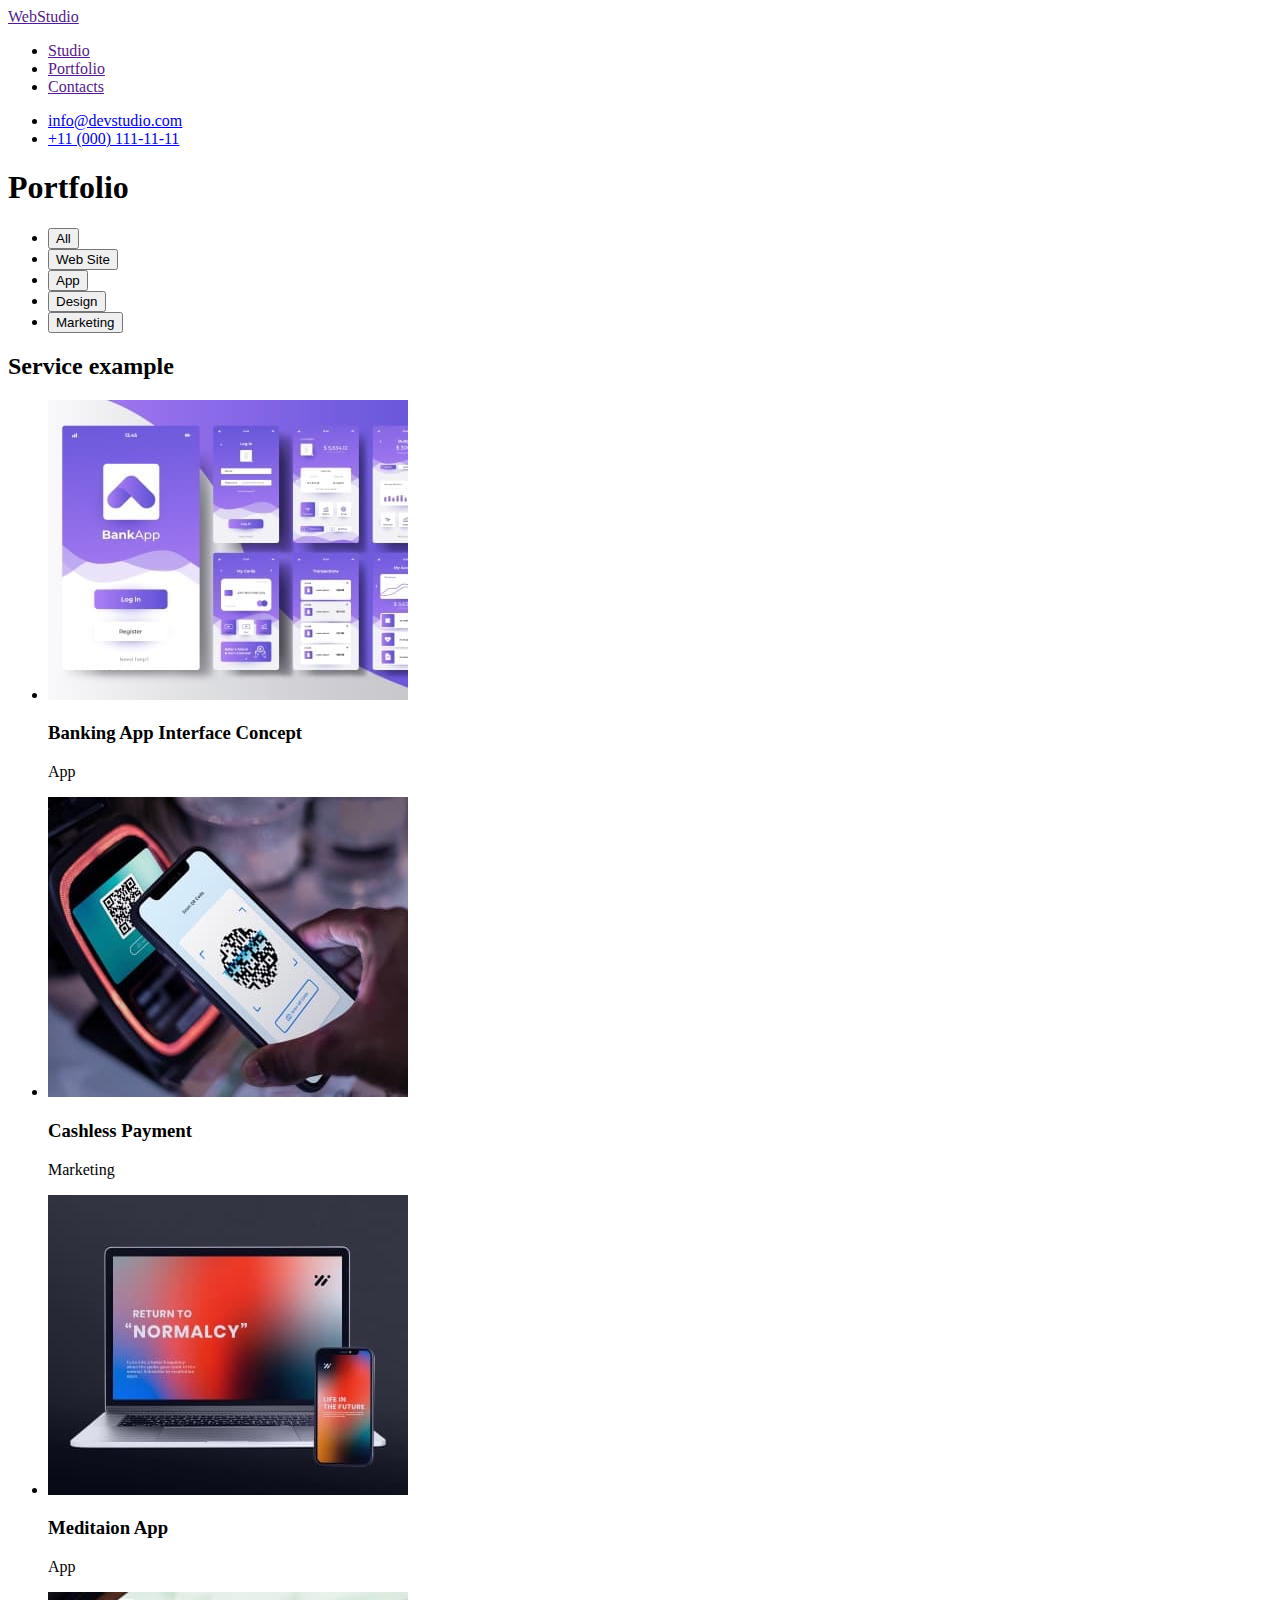
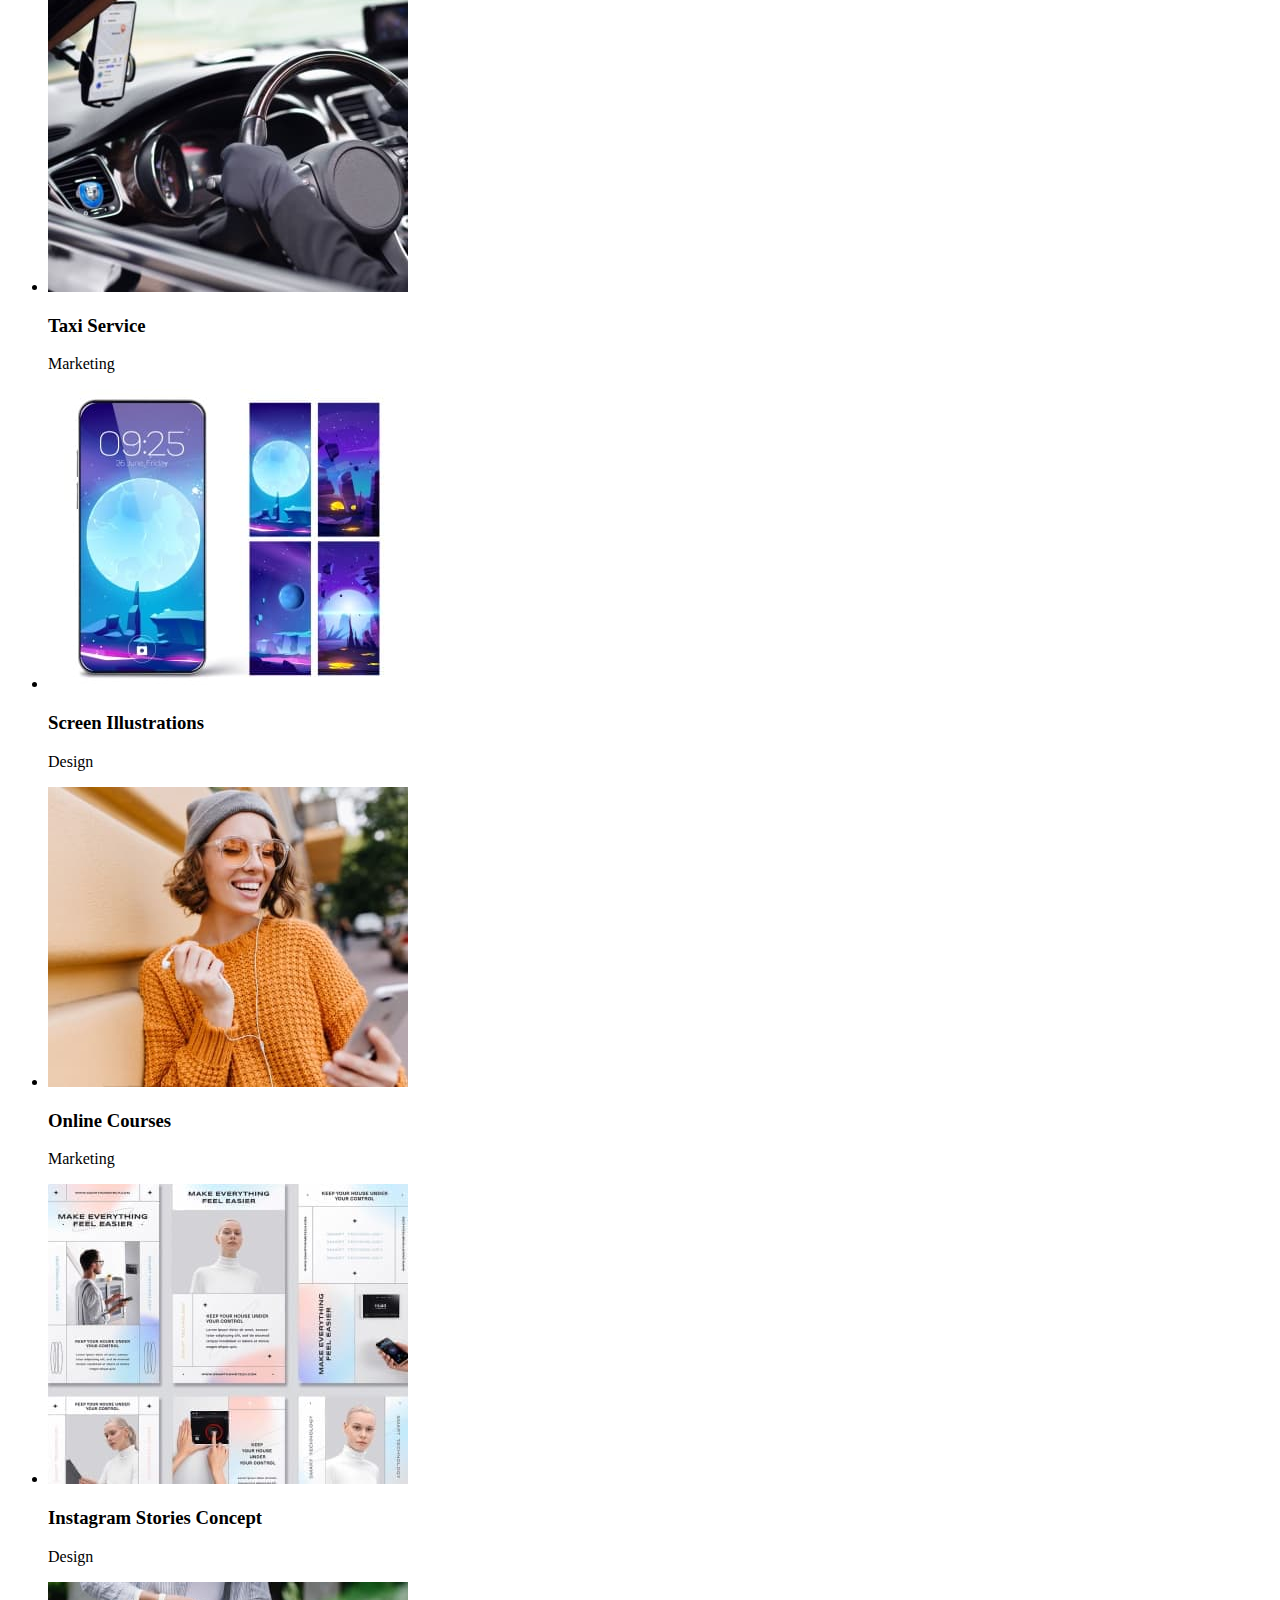
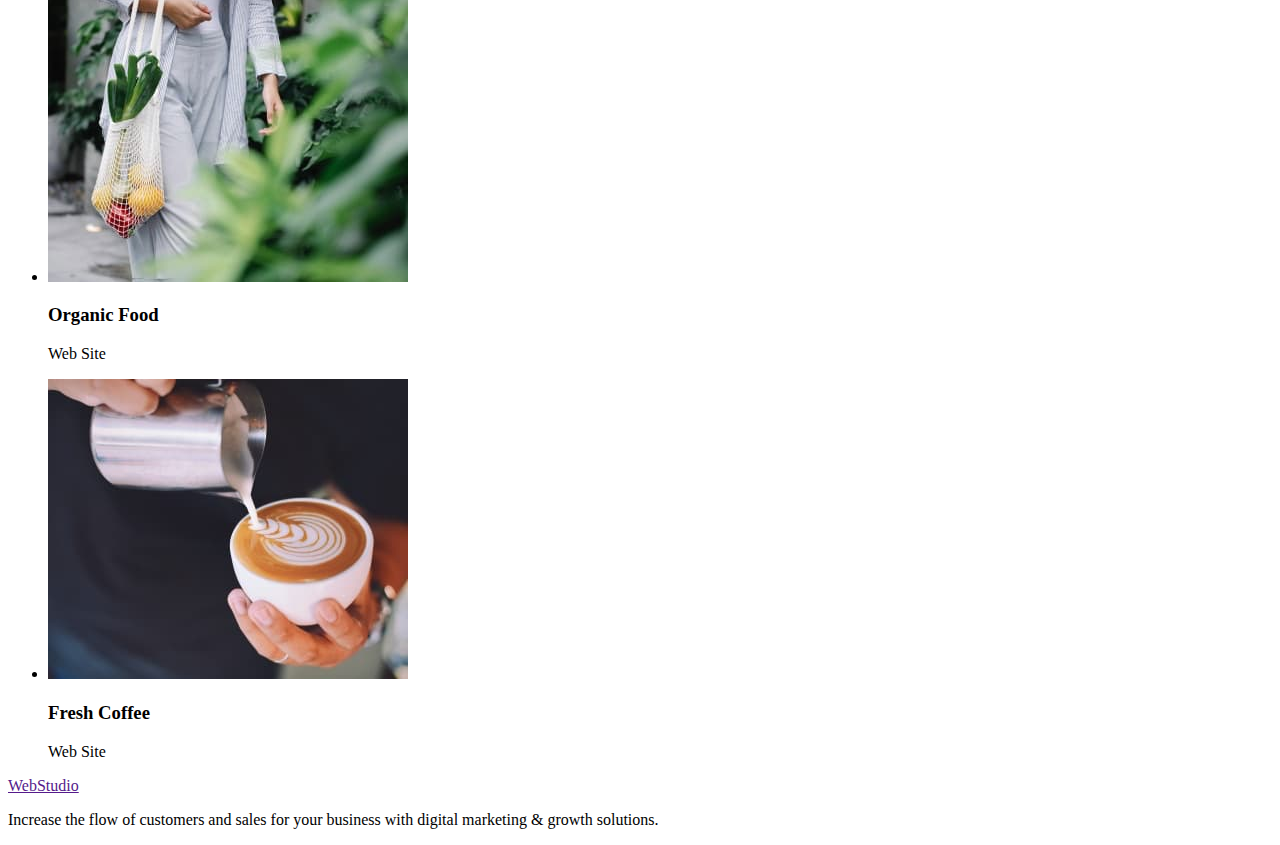
==== portfolio.html @ d40230fc "goit-markup-hw-02" ====
<!DOCTYPE html>
<html lang="en">
  <head>
    <meta charset="UTF-8" />
    <meta http-equiv="X-UA-Compatible" content="IE=edge" />
    <meta name="viewport" content="width=device-width, initial-scale=1.0" />
    <title>WebStudio</title>
  </head>
  <body>
    <header>
      <nav>
        <a href="">WebStudio</a>
        <ul>
          <li><a href="">Studio</a></li>
          <li><a href="">Portfolio</a></li>
          <li><a href="">Contacts</a></li>
        </ul>
      </nav>
      <ul>
        <li><a href="mailto:info@devstudio.com">info@devstudio.com</a></li>
        <li><a href="tel:+11(000)1111111">+11 (000) 111-11-11</a></li>
      </ul>
    </header>
    <main>
      <section>
        <h1>Portfolio</h1>
        <ul>
          <li><button type="button">All</button></li>
          <li><button type="button">Web Site</button></li>
          <li><button type="button">App</button></li>
          <li><button type="button">Design</button></li>
          <li><button type="button">Marketing</button></li>
        </ul>
      </section>

      <section>
        <h2>Service example</h2>
        <ul>
          <li>
            <img
              src="./img/img4.jpg"
              alt="Banking App Interface Concept"
              width="360"
              height="300"
            />
            <h3>Banking App Interface Concept</h3>
            <p>App</p>
          </li>
          <li>
            <img
              src="./img/img5.jpg"
              alt="Cashless Payment"
              width="360"
              height="300"
            />
            <h3>Cashless Payment</h3>
            <p>Marketing</p>
          </li>
          <li>
            <img
              src="./img/img6.jpg"
              alt="Meditaion App"
              width="360"
              height="300"
            />
            <h3>Meditaion App</h3>
            <p>App</p>
          </li>
          <li>
            <img
              src="./img/img7.jpg"
              alt="Taxi Service"
              width="360"
              height="300"
            />
            <h3>Taxi Service</h3>
            <p>Marketing</p>
          </li>
          <li>
            <img
              src="./img/img8.jpg"
              alt="Screen Illustrations"
              width="360"
              height="300"
            />
            <h3>Screen Illustrations</h3>
            <p>Design</p>
          </li>
          <li>
            <img
              src="./img/img9.jpg"
              alt="Online Courses"
              width="360"
              height="300"
            />
            <h3>Online Courses</h3>
            <p>Marketing</p>
          </li>
          <li>
            <img
              src="./img/img10.jpg"
              alt="Instagram Stories Concept"
              width="360"
              height="300"
            />
            <h3>Instagram Stories Concept</h3>
            <p>Design</p>
          </li>
          <li>
            <img
              src="./img/img11.jpg"
              alt="Organic Food"
              width="360"
              height="300"
            />
            <h3>Organic Food</h3>
            <p>Web Site</p>
          </li>
          <li>
            <img
              src="./img/img12.jpg"
              alt="Fresh Coffee"
              width="360"
              height="300"
            />
            <h3>Fresh Coffee</h3>
            <p>Web Site</p>
          </li>
        </ul>
      </section>
    </main>
    <footer>
      <a href="">WebStudio</a>
      <p>
        Increase the flow of customers and sales for your business with digital
        marketing & growth solutions.
      </p>
    </footer>
  </body>
</html>
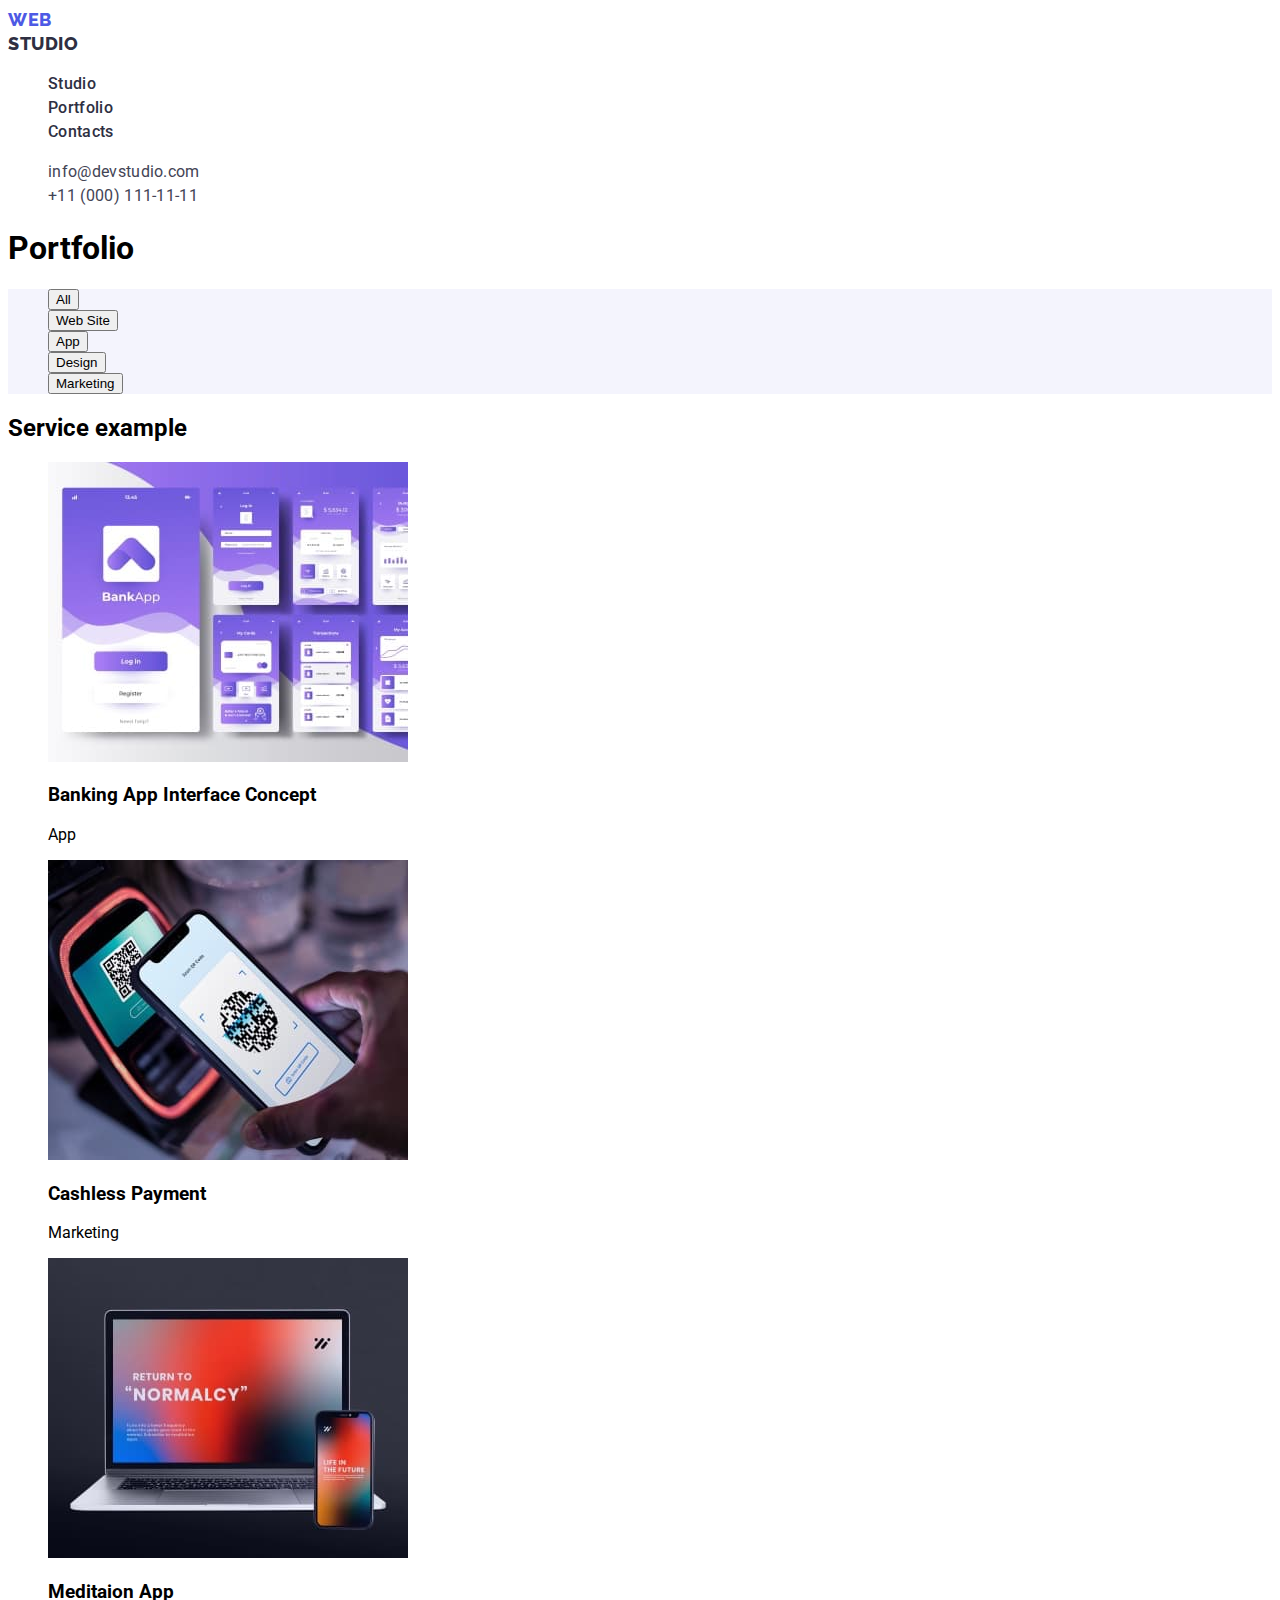
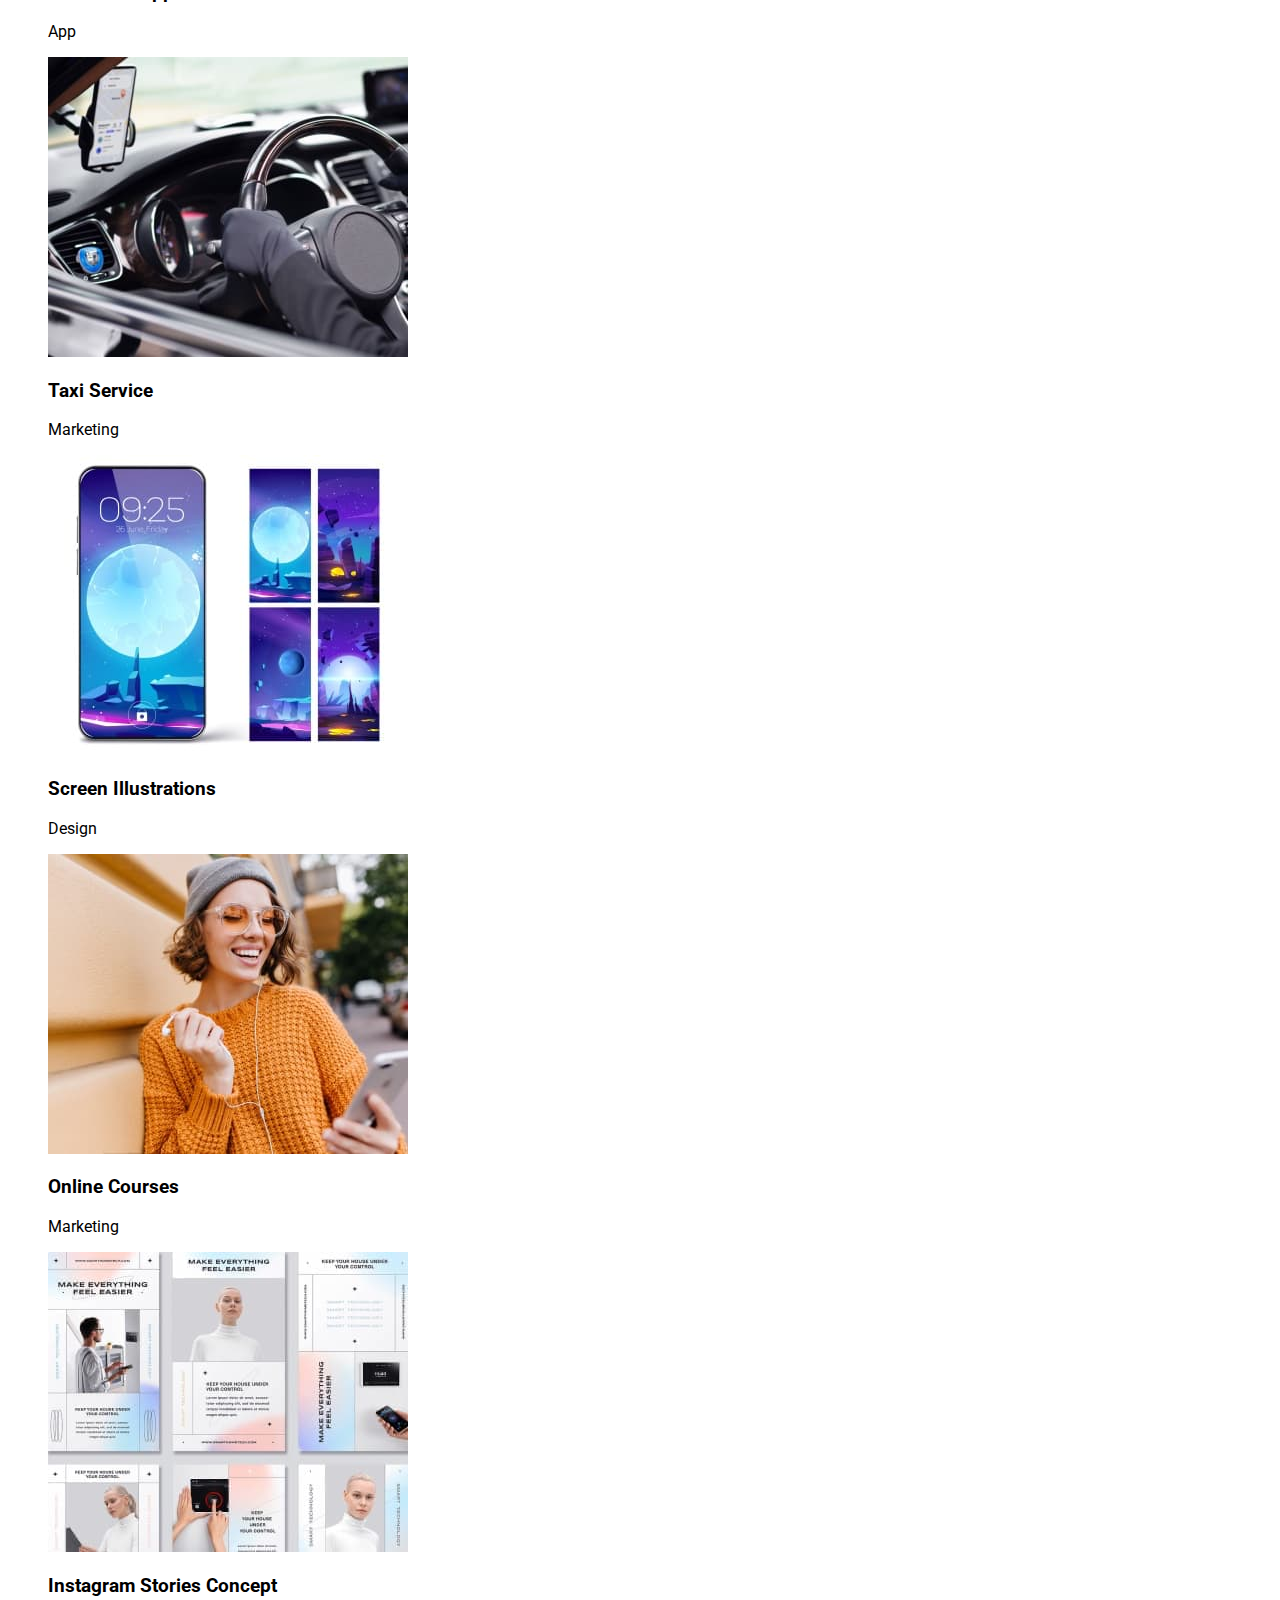
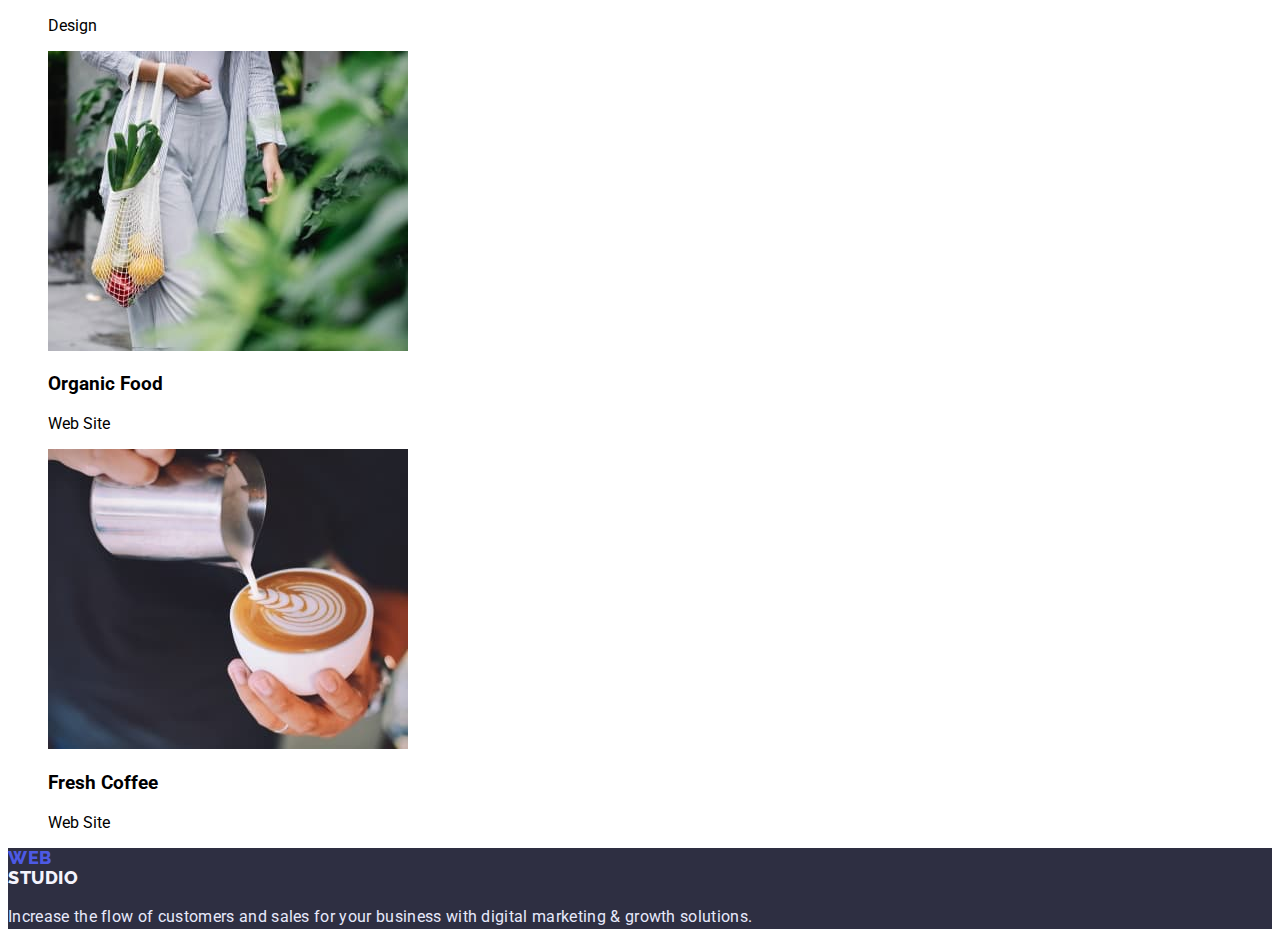
==== commit 70f69328: "goit-markup-hw-02" ====
--- a/portfolio.html
+++ b/portfolio.html
@@ -5,37 +5,41 @@
     <meta http-equiv="X-UA-Compatible" content="IE=edge" />
     <meta name="viewport" content="width=device-width, initial-scale=1.0" />
     <title>WebStudio</title>
+    <link rel="preconnect" href="https://fonts.googleapis.com"> 
+<link rel="preconnect" href="https://fonts.gstatic.com" crossorigin> 
+<link href="https://fonts.googleapis.com/css2?family=Raleway:wght@800&family=Roboto:wght@400;500;700;900&display=swap" rel="stylesheet">
+    <link rel="stylesheet" href="./css/styles.css">
   </head>
-  <body>
-    <header>
-      <nav>
-        <a href="">WebStudio</a>
-        <ul>
-          <li><a href="">Studio</a></li>
-          <li><a href="">Portfolio</a></li>
-          <li><a href="">Contacts</a></li>
+  <body class="site-body">
+    <header class="header">
+      <nav class="header-navigation">
+        <a href="" class="logo link"><span class="logo-web">Web</span><span class="logo-studio">Studio</span></a>
+        <ul class="header-list list">
+          <li class="header-item"><a class="header-link link" href="">Studio</a></li>
+          <li class="header-item"><a class="header-link link" href="">Portfolio</a></li>
+          <li class="header-item"><a class="header-link link" href="">Contacts</a></li>
         </ul>
       </nav>
-      <ul>
-        <li><a href="mailto:info@devstudio.com">info@devstudio.com</a></li>
-        <li><a href="tel:+11(000)1111111">+11 (000) 111-11-11</a></li>
+      <ul class="header-list list">
+        <li class="header-item"><a class="header-mail link" href="mailto:info@devstudio.com">info@devstudio.com</a></li>
+        <li class="header-item"><a class="header-tel link" href="tel:+11(000)1111111">+11 (000) 111-11-11</a></li>
       </ul>
     </header>
     <main>
-      <section>
-        <h1>Portfolio</h1>
-        <ul>
-          <li><button type="button">All</button></li>
-          <li><button type="button">Web Site</button></li>
-          <li><button type="button">App</button></li>
-          <li><button type="button">Design</button></li>
-          <li><button type="button">Marketing</button></li>
+      <section class="portfolio"> 
+        <h1 class="title">Portfolio</h1>
+        <ul class="btn-list list">
+          <li class="title-btn"><button type="button">All</button></li>
+          <li class="title-btn"><button type="button">Web Site</button></li>
+          <li class="title-btn"><button type="button">App</button></li>
+          <li class="title-btn"><button type="button">Design</button></li>
+          <li class="title-btn"><button type="button">Marketing</button></li>
         </ul>
       </section>
 
-      <section>
-        <h2>Service example</h2>
-        <ul>
+      <section class="title-service">
+        <h2 class="">Service example</h2>
+        <ul class="service-list list">
           <li>
             <img
               src="./img/img4.jpg"
@@ -129,9 +133,9 @@
         </ul>
       </section>
     </main>
-    <footer>
-      <a href="">WebStudio</a>
-      <p>
+    <footer class="footer">
+      <a href="" class="logo link"><span class="footer-web">Web</span><span class="footer-studio">Studio</span></a>
+      <p class="footer-text">
         Increase the flow of customers and sales for your business with digital
         marketing & growth solutions.
       </p>
--- a/css/styles.css
+++ b/css/styles.css
@@ -0,0 +1,277 @@
+body {
+color: ;
+font-family: 'Roboto', sans-serif;
+}
+.list {
+    list-style: none;
+}
+.link {
+    text-decoration: none;
+}
+
+
+.header {
+}
+.header-navigation {
+}
+.logo {
+}
+.logo-web {
+    font-family: 'Raleway';
+font-style: normal;
+font-weight: 800;
+font-size: 18px;
+line-height: 1.33;
+display: flex;
+align-items: center;
+letter-spacing: 0.03em;
+text-transform: uppercase;
+color: #4D5AE5;
+}
+
+.logo-studio {
+font-family: 'Raleway';
+font-style: normal;
+font-weight: 800;
+font-size: 18px;
+line-height: 1.33;
+display: flex;
+align-items: center;
+letter-spacing: 0.03em;
+text-transform: uppercase;
+color: #2E2F42;
+}
+
+.header-list {
+}
+.header-item {
+}
+
+
+.header-link.link {
+font-weight: 500;
+font-size: 16px;
+line-height: 1.5;
+letter-spacing: 0.02em;
+color: #2E2F42;
+}
+
+.header-link:hover {
+   color: #404BBF; 
+}
+.heder-link:focus {
+    color: #404BBF; 
+}
+
+.header-list {
+}
+.header-mail.link {
+    font-family: 'Roboto';
+font-style: normal;
+font-weight: 400;
+font-size: 16px;
+line-height: 1.5;
+letter-spacing: 0.02em;
+color: #434455;
+}
+
+.header-mail:hover {
+    color: #404BBF; 
+ }
+ .heder-mail:focus {
+     color: #404BBF; 
+ }
+
+.header-tel {
+    font-family: 'Roboto';
+font-style: normal;
+    font-weight: 400;
+    font-size: 16px;
+    line-height: 1.5;
+    letter-spacing: 0.02em;
+    color: #434455;
+}
+
+
+.hero {
+    background: #2E2F42;
+}
+
+.hero-title {
+    background: #2E2F42;
+    font-family: 'Roboto';
+font-style: normal;
+font-weight: 600;
+font-size: 56px;
+line-height: 1.07;
+text-align: center;
+letter-spacing: 0.02em;
+color: #FFFFFF;
+}
+.hero-btn {
+    background: #4D5AE5;
+    font-family: 'Roboto';
+font-style: normal;
+font-weight: 600;
+font-size: 16px;
+line-height: 1.18;
+display: flex;
+align-items: center;
+letter-spacing: 0.04em;
+color: #FFFFFF;
+cursor: pointer;
+}
+
+.hero-btn:hover {
+    color: #404BBF; 
+ }
+ .hero-btn:focus {
+     color: #404BBF; 
+ }
+
+.feature {
+}
+.feature-list {
+}
+.feature-item {
+}
+.feature-title {
+    font-family: 'Roboto';
+font-style: normal;
+font-weight: 500;
+font-size: 20px;
+line-height: 1.2;
+letter-spacing: 0.02em;
+color: #2E2F42;
+}
+.feature-text {
+    font-family: 'Roboto';
+font-style: normal;
+font-weight: 400;
+font-size: 16px;
+line-height: 1.5;
+letter-spacing: 0.02em;
+color: #434455;
+}
+
+.second {
+}
+.second-title {
+    font-family: 'Roboto';
+font-style: normal;
+font-weight: 600;
+font-size: 36px;
+line-height: 1.11;
+text-align: center;
+letter-spacing: 0.02em;
+text-transform: capitalize;
+color: #2E2F42;
+}
+.team {
+}
+.team-title {
+    font-family: 'Roboto';
+font-style: normal;
+font-weight: 600;
+font-size: 36px;
+line-height: 1.11;
+text-align: center;
+letter-spacing: 0.02em;
+text-transform: capitalize;
+color: #2E2F42;
+}
+
+.team-list {
+}
+.team-item {
+}
+.team-name {
+    font-family: 'Roboto';
+font-style: normal;
+font-weight: 500;
+font-size: 20px;
+line-height: 1.2;
+text-align: center;
+letter-spacing: 0.02em;
+color: #2E2F42;
+}
+.team-job {
+    font-family: 'Roboto';
+font-style: normal;
+font-weight: 400;
+font-size: 16px;
+line-height: 1.5;
+text-align: center;
+letter-spacing: 0.02em;
+color: #434455;
+}
+.footer {
+    background: #2E2F42;
+}
+.logo {
+}
+.footer-web {
+    background: #2E2F42;
+    font-family: 'Raleway';
+font-style: normal;
+font-weight: 800;
+font-size: 18px;
+line-height: 1.16;
+display: flex;
+align-items: center;
+letter-spacing: 0.03em;
+text-transform: uppercase;
+color: #4D5AE5;
+}
+.footer-studio {
+    font-family: 'Raleway';
+font-style: normal;
+font-weight: 800;
+font-size: 18px;
+line-height: 1.16;
+display: flex;
+align-items: center;
+letter-spacing: 0.03em;
+text-transform: uppercase;
+color: #F4F4FD;
+}
+.footer-text {
+    font-family: 'Roboto';
+font-style: normal;
+font-weight: 400;
+font-size: 16px;
+line-height: 1.5;
+letter-spacing: 0.02em;
+color: #E7E9FC;
+}
+
+
+.portfolio {
+}
+.title {
+}
+.btn-list {
+    background: #F4F4FD;
+}
+.list {
+}
+.title-btn {
+    font-family: 'Roboto';
+font-style: normal;
+font-weight: 600;
+font-size: 16px;
+line-height: 1.5;
+display: flex;
+align-items: center;
+text-align: center;
+letter-spacing: 0.04em;
+color: #4D5AE5;
+cursor: pointer;
+}
+
+.title-btn:hover {
+    color: #404BBF; 
+ }
+ .title-btn:focus {
+     color: #404BBF; 
+ }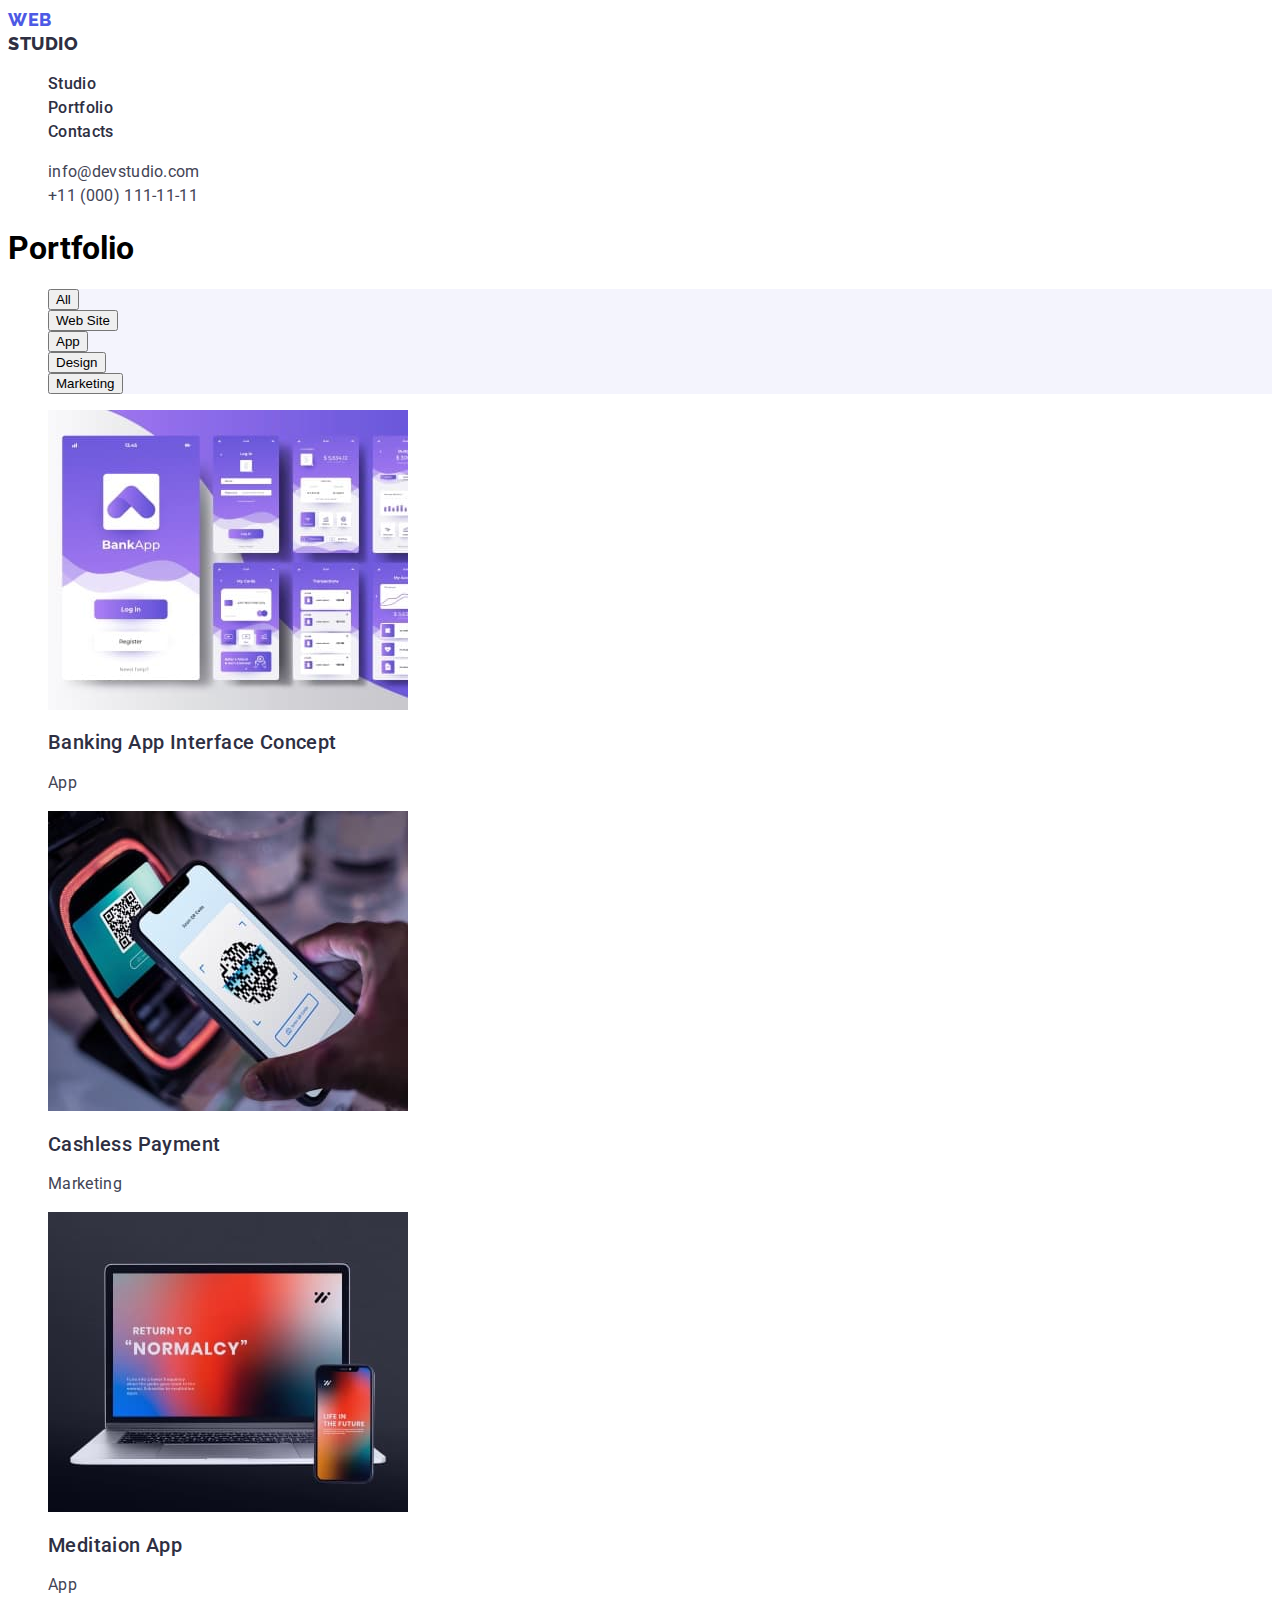
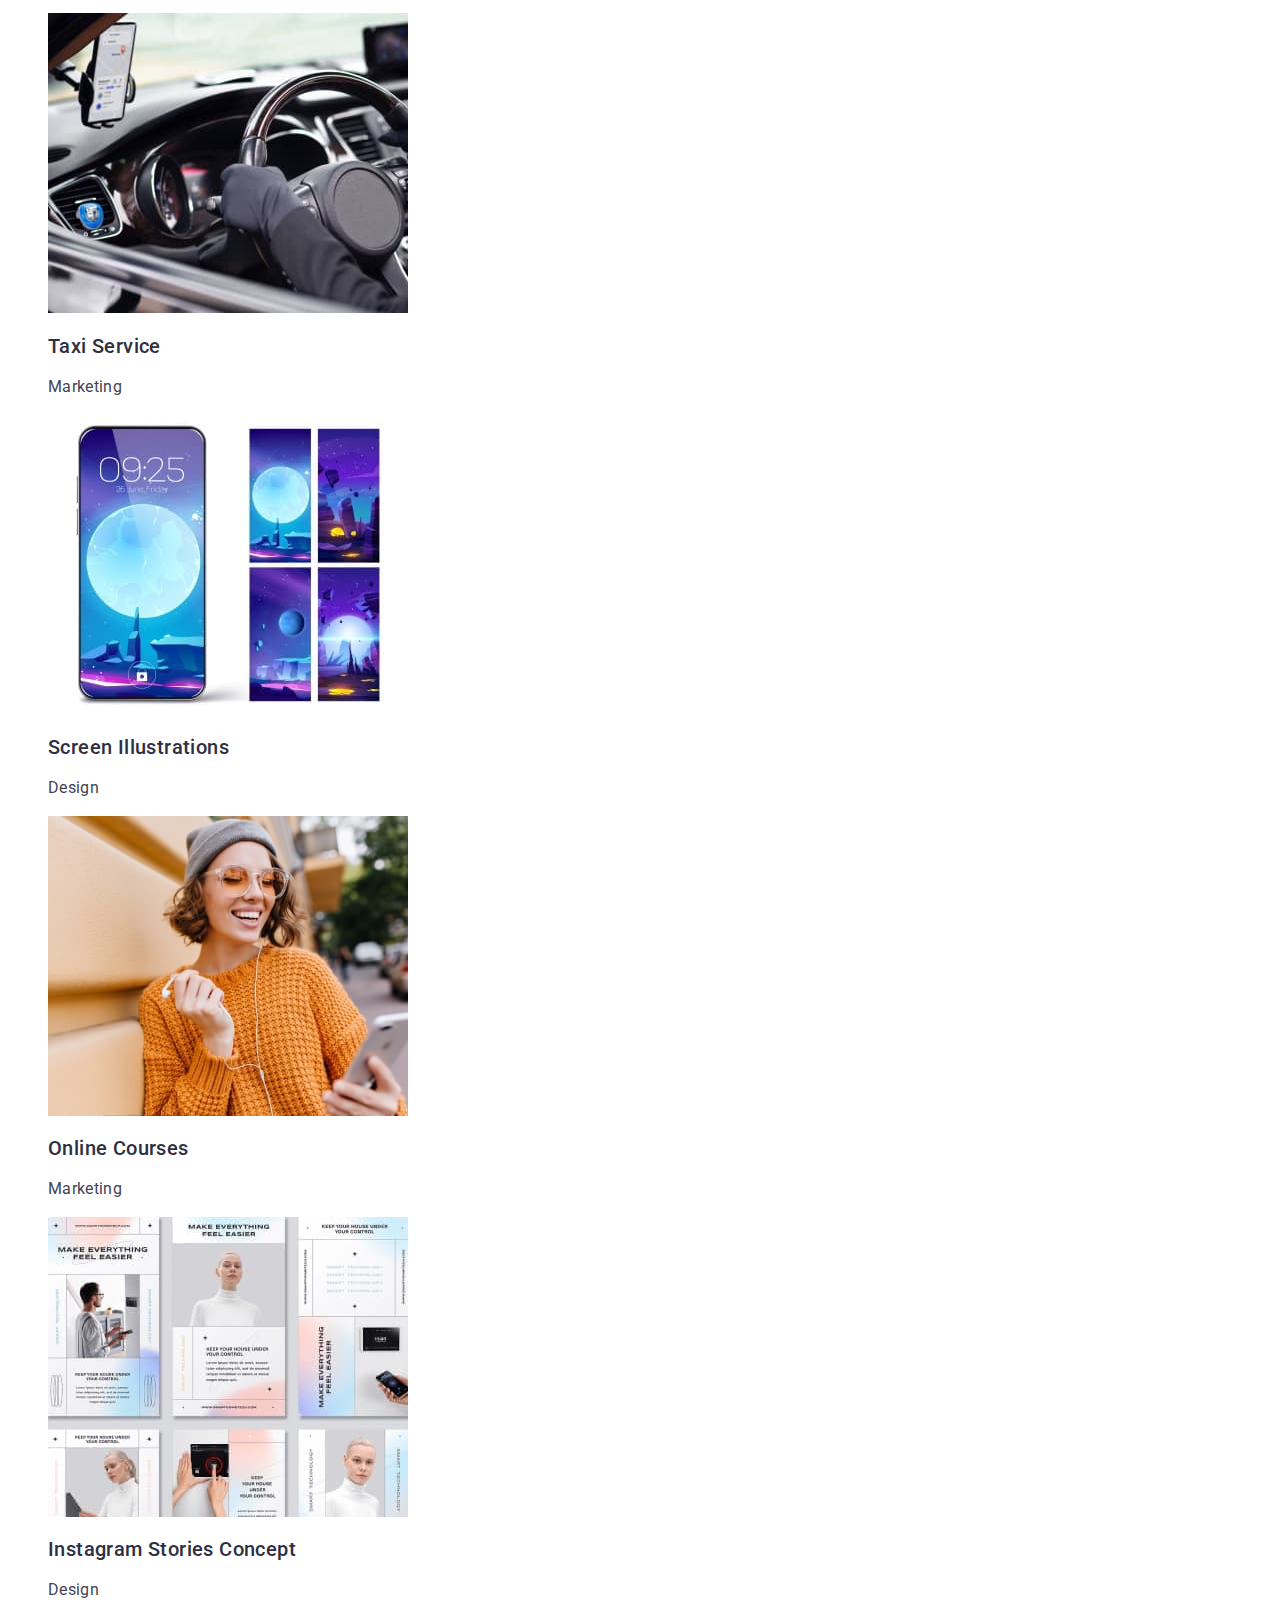
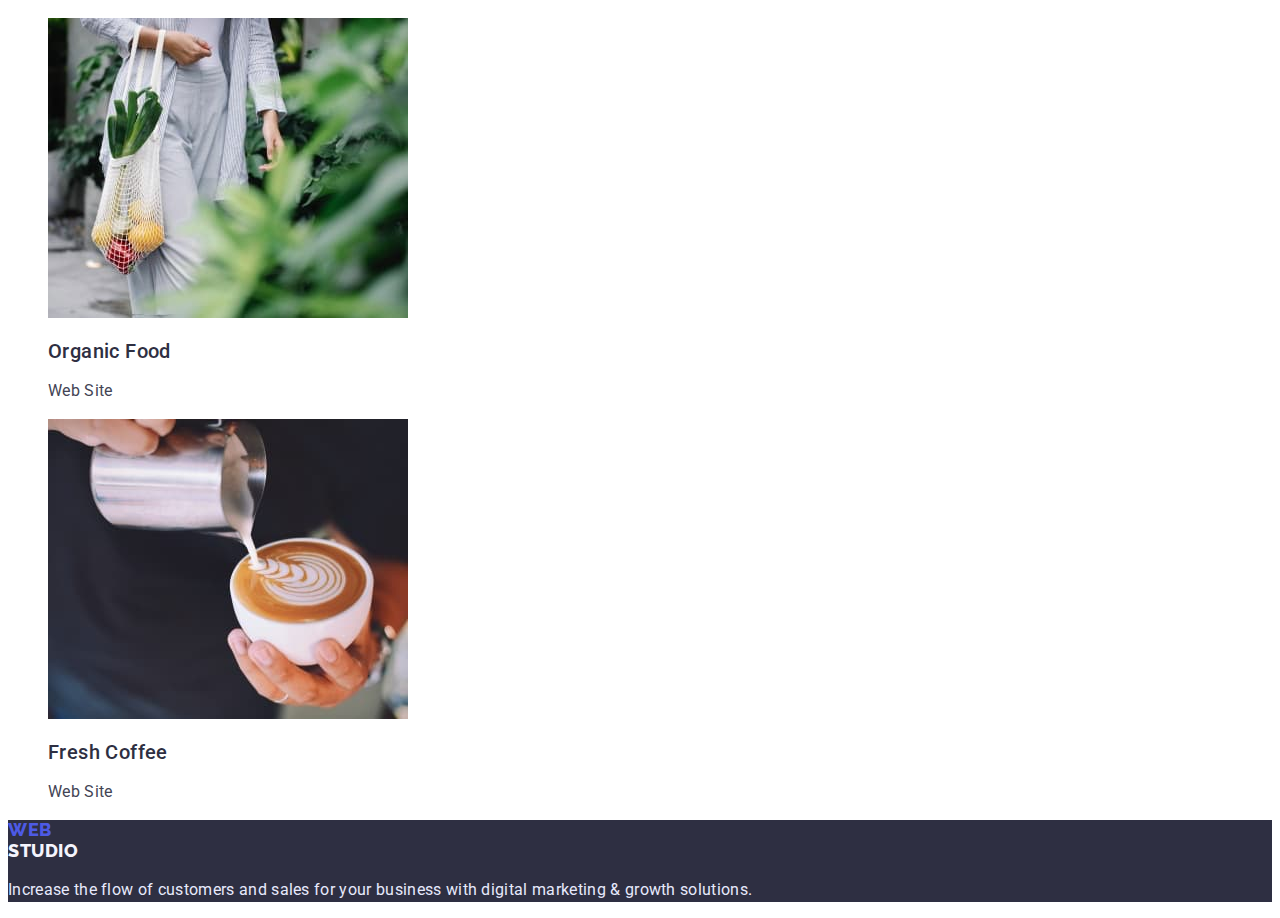
==== commit 8fc3e170: "goit-markup-hw-02" ====
--- a/portfolio.html
+++ b/portfolio.html
@@ -8,7 +8,8 @@
     <link rel="preconnect" href="https://fonts.googleapis.com"> 
 <link rel="preconnect" href="https://fonts.gstatic.com" crossorigin> 
 <link href="https://fonts.googleapis.com/css2?family=Raleway:wght@800&family=Roboto:wght@400;500;700;900&display=swap" rel="stylesheet">
-    <link rel="stylesheet" href="./css/styles.css">
+<link rel="stylesheet" href="./css/styles.css" />
+
   </head>
   <body class="site-body">
     <header class="header">
@@ -27,7 +28,7 @@
     </header>
     <main>
       <section class="portfolio"> 
-        <h1 class="title">Portfolio</h1>
+        <h1 class="title-portfolio">Portfolio</h1>
         <ul class="btn-list list">
           <li class="title-btn"><button type="button">All</button></li>
           <li class="title-btn"><button type="button">Web Site</button></li>
@@ -38,97 +39,96 @@
       </section>
 
       <section class="title-service">
-        <h2 class="">Service example</h2>
         <ul class="service-list list">
-          <li>
+          <li class="list-img">
             <img
               src="./img/img4.jpg"
               alt="Banking App Interface Concept"
               width="360"
               height="300"
             />
-            <h3>Banking App Interface Concept</h3>
-            <p>App</p>
+            <h2 class="title-img">Banking App Interface Concept</h2>
+            <p class="title-img-text">App</p>
           </li>
-          <li>
+          <li class="list-img">
             <img
               src="./img/img5.jpg"
               alt="Cashless Payment"
               width="360"
               height="300"
             />
-            <h3>Cashless Payment</h3>
-            <p>Marketing</p>
+            <h2 class="title-img">Cashless Payment</h2>
+            <p class="title-img-text">Marketing</p>
           </li>
-          <li>
+          <li class="list-img">
             <img
               src="./img/img6.jpg"
               alt="Meditaion App"
               width="360"
               height="300"
             />
-            <h3>Meditaion App</h3>
-            <p>App</p>
+            <h2 class="title-img">Meditaion App</h2>
+            <p class="title-img-text">App</p>
           </li>
-          <li>
+          <li class="list-img">
             <img
               src="./img/img7.jpg"
               alt="Taxi Service"
               width="360"
               height="300"
             />
-            <h3>Taxi Service</h3>
-            <p>Marketing</p>
+            <h2 class="title-img">Taxi Service</h2>
+            <p class="title-img-text">Marketing</p>
           </li>
-          <li>
+          <li class="list-img">
             <img
               src="./img/img8.jpg"
               alt="Screen Illustrations"
               width="360"
               height="300"
             />
-            <h3>Screen Illustrations</h3>
-            <p>Design</p>
+            <h2 class="title-img">Screen Illustrations</h2>
+            <p class="title-img-text">Design</p>
           </li>
-          <li>
+          <li class="list-img">
             <img
               src="./img/img9.jpg"
               alt="Online Courses"
               width="360"
               height="300"
             />
-            <h3>Online Courses</h3>
-            <p>Marketing</p>
+            <h2 class="title-img">Online Courses</h2>
+            <p class="title-img-text">Marketing</p>
           </li>
-          <li>
+          <li class="list-img">
             <img
               src="./img/img10.jpg"
               alt="Instagram Stories Concept"
               width="360"
               height="300"
             />
-            <h3>Instagram Stories Concept</h3>
-            <p>Design</p>
+            <h2 class="title-img">Instagram Stories Concept</h2>
+            <p class="title-img-text">Design</p>
           </li>
-          <li>
+          <li class="list-img">
             <img
               src="./img/img11.jpg"
               alt="Organic Food"
               width="360"
               height="300"
             />
-            <h3>Organic Food</h3>
-            <p>Web Site</p>
+            <h2 class="title-img">Organic Food</h2>
+            <p class="title-img-text">Web Site</p>
           </li>
-          <li>
+          <li class="list-img">
             <img
               src="./img/img12.jpg"
               alt="Fresh Coffee"
               width="360"
               height="300"
             />
-            <h3>Fresh Coffee</h3>
-            <p>Web Site</p>
+            <h2 class="title-img">Fresh Coffee</h2>
+            <p class="title-img-text">Web Site</p>
           </li>
         </ul>
       </section>
--- a/css/styles.css
+++ b/css/styles.css
@@ -1,6 +1,11 @@
+:root {
+    
+
+
+}
 body {
-color: ;
 font-family: 'Roboto', sans-serif;
+background: #FFFFFF;
 }
 .list {
     list-style: none;
@@ -167,7 +172,14 @@
 text-transform: capitalize;
 color: #2E2F42;
 }
+
+.second-list {
+}
+
+.second-item {
+}
 .team {
+    background: #F4F4FD;
 }
 .team-title {
     font-family: 'Roboto';
@@ -184,6 +196,7 @@
 .team-list {
 }
 .team-item {
+    background: #FFFFFF;
 }
 .team-name {
     font-family: 'Roboto';
@@ -247,16 +260,19 @@
 
 
 .portfolio {
-}
-.title {
+   
+}
+.title-portfolio {
+ 
 }
 .btn-list {
+    
+}
+.list {
+}
+.title-btn {
     background: #F4F4FD;
-}
-.list {
-}
-.title-btn {
-    font-family: 'Roboto';
+font-family: 'Roboto';
 font-style: normal;
 font-weight: 600;
 font-size: 16px;
@@ -274,4 +290,32 @@
  }
  .title-btn:focus {
      color: #404BBF; 
- }+ }
+ .title-service {
+}
+
+.service-list {
+}
+.list {
+}
+.list-img {
+}
+.title-img {
+    font-family: 'Roboto';
+font-style: normal;
+font-weight: 500;
+font-size: 20px;
+line-height: 1.2;
+letter-spacing: 0.02em;
+color: #2E2F42;
+}
+.title-img-text {
+    font-family: 'Roboto';
+font-style: normal;
+font-weight: 400;
+font-size: 16px;
+line-height: 1.5;
+letter-spacing: 0.02em;
+color: #434455;
+}
+ 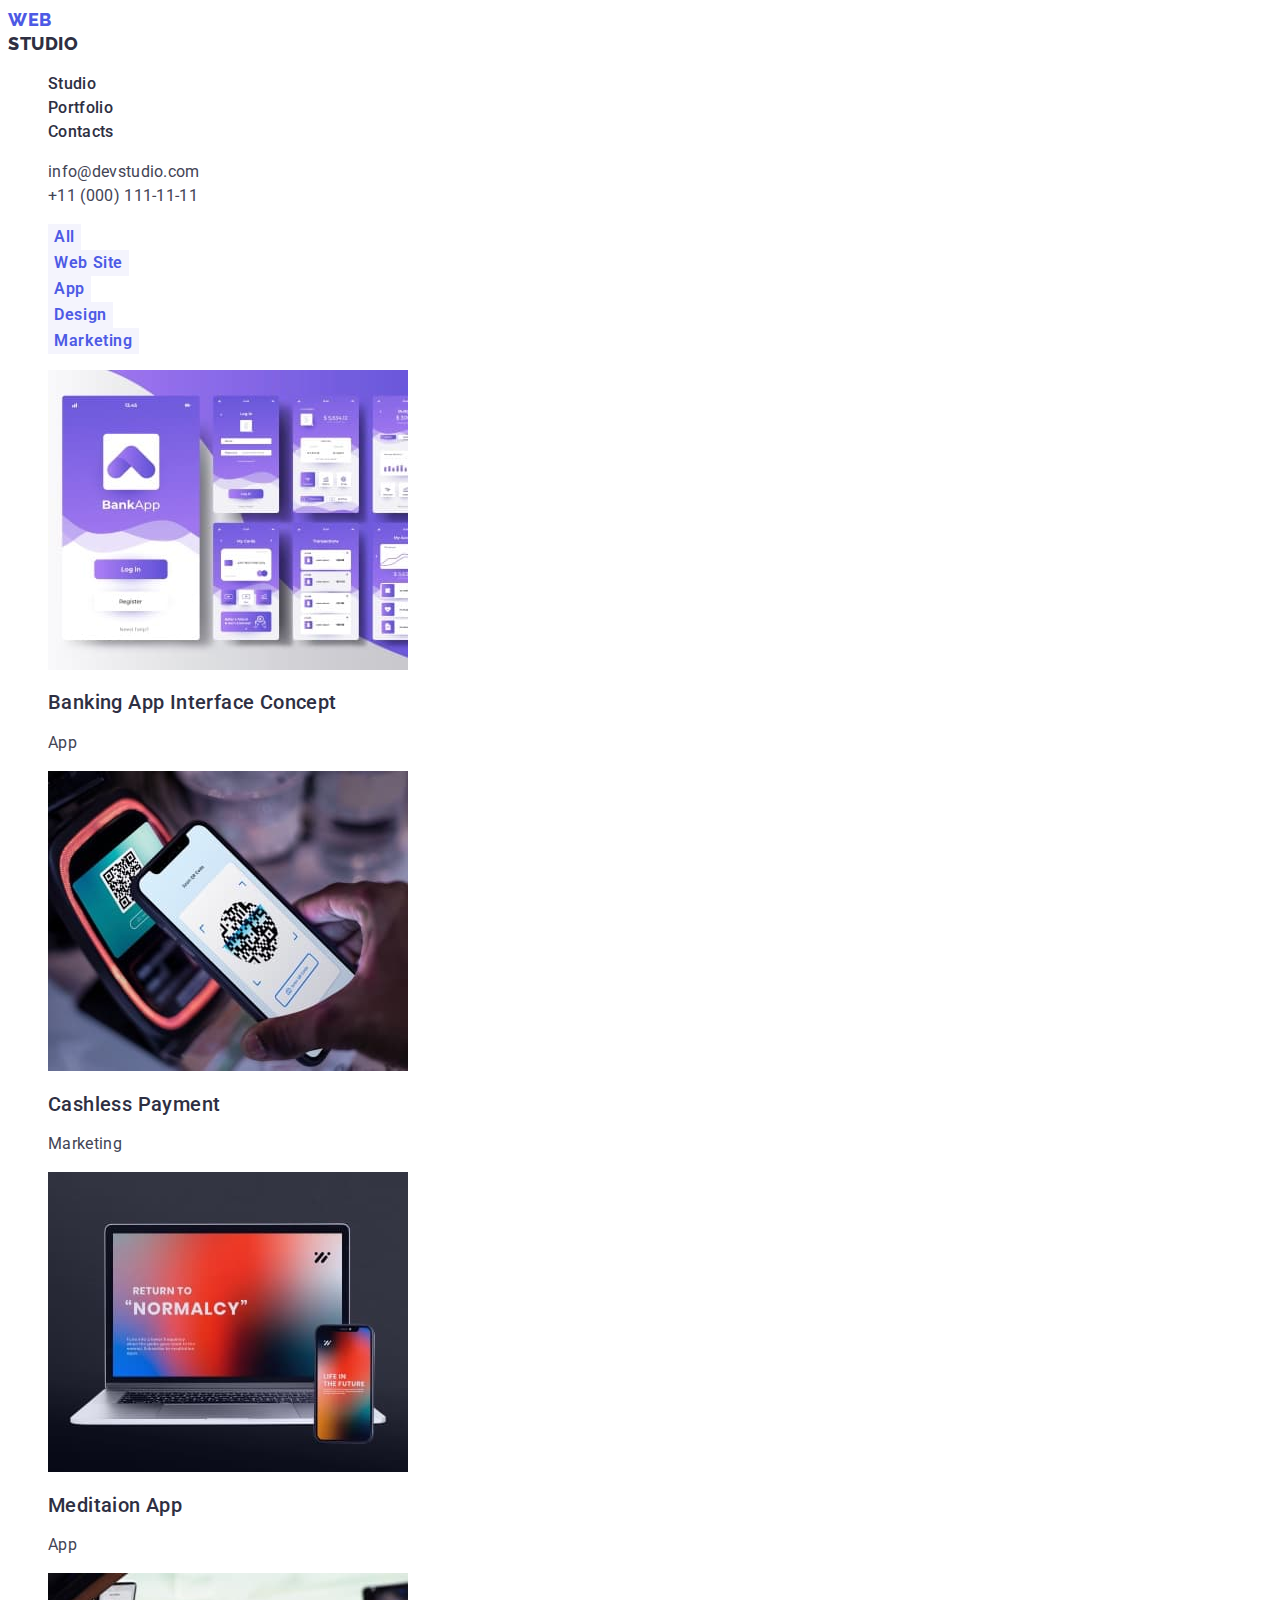
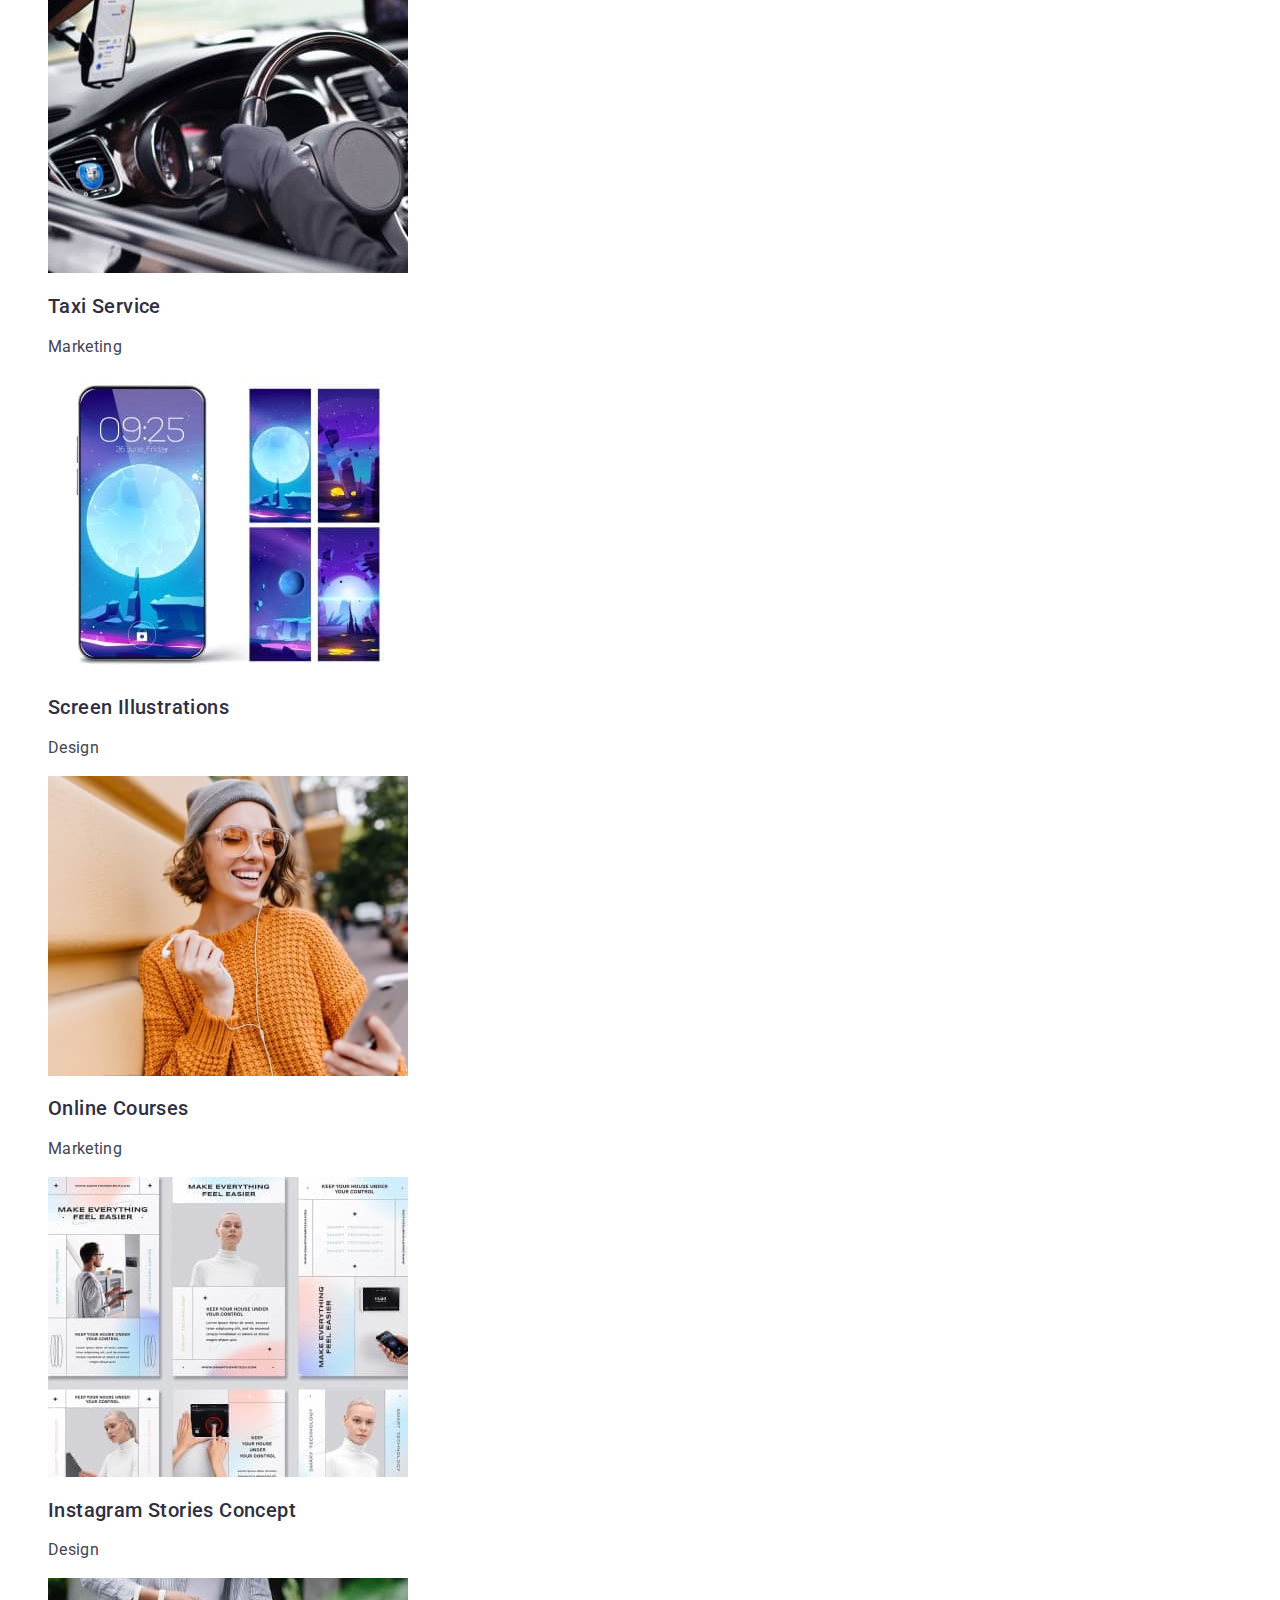
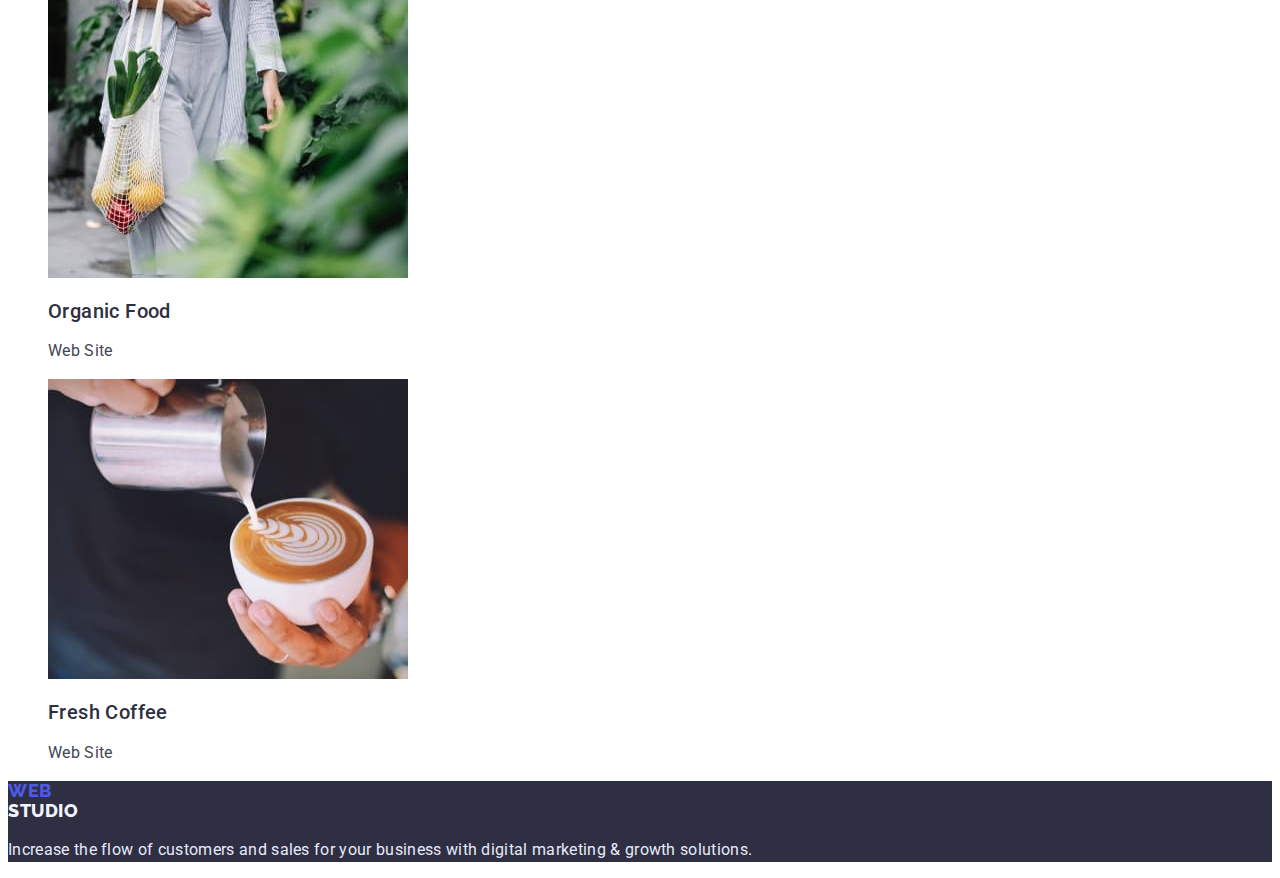
==== commit 13f2587f: "goit-markup-hw-02" ====
--- a/portfolio.html
+++ b/portfolio.html
@@ -5,36 +5,55 @@
     <meta http-equiv="X-UA-Compatible" content="IE=edge" />
     <meta name="viewport" content="width=device-width, initial-scale=1.0" />
     <title>WebStudio</title>
-    <link rel="preconnect" href="https://fonts.googleapis.com"> 
-<link rel="preconnect" href="https://fonts.gstatic.com" crossorigin> 
-<link href="https://fonts.googleapis.com/css2?family=Raleway:wght@800&family=Roboto:wght@400;500;700;900&display=swap" rel="stylesheet">
-<link rel="stylesheet" href="./css/styles.css" />
-
+    <link rel="preconnect" href="https://fonts.googleapis.com" />
+    <link rel="preconnect" href="https://fonts.gstatic.com" crossorigin />
+    <link
+      href="https://fonts.googleapis.com/css2?family=Raleway:wght@800&family=Roboto:wght@400;500;700;900&display=swap"
+      rel="stylesheet"
+    />
+    <link rel="stylesheet" href="./css/styles.css" />
   </head>
   <body class="site-body">
     <header class="header">
       <nav class="header-navigation">
-        <a href="" class="logo link"><span class="logo-web">Web</span><span class="logo-studio">Studio</span></a>
+        <a href="" class="logo link"
+          ><span class="logo-web">Web</span
+          ><span class="logo-studio">Studio</span></a
+        >
         <ul class="header-list list">
-          <li class="header-item"><a class="header-link link" href="">Studio</a></li>
-          <li class="header-item"><a class="header-link link" href="">Portfolio</a></li>
-          <li class="header-item"><a class="header-link link" href="">Contacts</a></li>
+          <li class="header-item">
+            <a class="header-link link" href="/index.html">Studio</a>
+          </li>
+          <li class="header-item">
+            <a class="header-link link" href="/portfolio.html">Portfolio</a>
+          </li>
+          <li class="header-item">
+            <a class="header-link link" href="">Contacts</a>
+          </li>
         </ul>
       </nav>
       <ul class="header-list list">
-        <li class="header-item"><a class="header-mail link" href="mailto:info@devstudio.com">info@devstudio.com</a></li>
-        <li class="header-item"><a class="header-tel link" href="tel:+11(000)1111111">+11 (000) 111-11-11</a></li>
+        <li class="header-item">
+          <a class="header-mail link" href="mailto:info@devstudio.com"
+            >info@devstudio.com</a
+          >
+        </li>
+        <li class="header-item">
+          <a class="header-tel link" href="tel:+11(000)1111111"
+            >+11 (000) 111-11-11</a
+          >
+        </li>
       </ul>
     </header>
     <main>
-      <section class="portfolio"> 
-        <h1 class="title-portfolio">Portfolio</h1>
+      <section class="portfolio">
+        <h1 hidden class="title-portfolio">Portfolio</h1>
         <ul class="btn-list list">
-          <li class="title-btn"><button type="button">All</button></li>
-          <li class="title-btn"><button type="button">Web Site</button></li>
-          <li class="title-btn"><button type="button">App</button></li>
-          <li class="title-btn"><button type="button">Design</button></li>
-          <li class="title-btn"><button type="button">Marketing</button></li>
+          <li><button class="title-btn" type="button">All</button></li>
+          <li><button class="title-btn" type="button">Web Site</button></li>
+          <li><button class="title-btn" type="button">App</button></li>
+          <li><button class="title-btn" type="button">Design</button></li>
+          <li><button class="title-btn" type="button">Marketing</button></li>
         </ul>
       </section>
 
@@ -134,7 +153,10 @@
       </section>
     </main>
     <footer class="footer">
-      <a href="" class="logo link"><span class="footer-web">Web</span><span class="footer-studio">Studio</span></a>
+      <a href="" class="logo link"
+        ><span class="footer-web">Web</span
+        ><span class="footer-studio">Studio</span></a
+      >
       <p class="footer-text">
         Increase the flow of customers and sales for your business with digital
         marketing & growth solutions.
--- a/css/styles.css
+++ b/css/styles.css
@@ -1,19 +1,17 @@
 :root {
-    
-
-
+  --color-text: #434455;
+  --color-head: #2e2f42;
 }
 body {
-font-family: 'Roboto', sans-serif;
-background: #FFFFFF;
+  font-family: "Roboto", sans-serif;
+  background: #ffffff;
 }
 .list {
-    list-style: none;
+  list-style: none;
 }
 .link {
-    text-decoration: none;
-}
-
+  text-decoration: none;
+}
 
 .header {
 }
@@ -22,29 +20,29 @@
 .logo {
 }
 .logo-web {
-    font-family: 'Raleway';
-font-style: normal;
-font-weight: 800;
-font-size: 18px;
-line-height: 1.33;
-display: flex;
-align-items: center;
-letter-spacing: 0.03em;
-text-transform: uppercase;
-color: #4D5AE5;
+  font-family: "Raleway";
+  font-style: normal;
+  font-weight: 800;
+  font-size: 18px;
+  line-height: 1.33;
+  display: flex;
+  align-items: center;
+  letter-spacing: 0.03em;
+  text-transform: uppercase;
+  color: #4d5ae5;
 }
 
 .logo-studio {
-font-family: 'Raleway';
-font-style: normal;
-font-weight: 800;
-font-size: 18px;
-line-height: 1.33;
-display: flex;
-align-items: center;
-letter-spacing: 0.03em;
-text-transform: uppercase;
-color: #2E2F42;
+  font-family: "Raleway";
+  font-style: normal;
+  font-weight: 800;
+  font-size: 18px;
+  line-height: 1.33;
+  display: flex;
+  align-items: center;
+  letter-spacing: 0.03em;
+  text-transform: uppercase;
+  color: #2e2f42;
 }
 
 .header-list {
@@ -52,87 +50,86 @@
 .header-item {
 }
 
-
 .header-link.link {
-font-weight: 500;
-font-size: 16px;
-line-height: 1.5;
-letter-spacing: 0.02em;
-color: #2E2F42;
+  font-weight: 500;
+  font-size: 16px;
+  line-height: 1.5;
+  letter-spacing: 0.02em;
+  color: #2e2f42;
 }
 
 .header-link:hover {
-   color: #404BBF; 
+  color: #404bbf;
 }
 .heder-link:focus {
-    color: #404BBF; 
+  color: #404bbf;
 }
 
 .header-list {
 }
 .header-mail.link {
-    font-family: 'Roboto';
-font-style: normal;
-font-weight: 400;
-font-size: 16px;
-line-height: 1.5;
-letter-spacing: 0.02em;
-color: #434455;
+  font-family: "Roboto";
+  font-style: normal;
+  font-weight: 400;
+  font-size: 16px;
+  line-height: 1.5;
+  letter-spacing: 0.02em;
+  color: #434455;
 }
 
 .header-mail:hover {
-    color: #404BBF; 
- }
- .heder-mail:focus {
-     color: #404BBF; 
- }
+  color: #404bbf;
+}
+.heder-mail:focus {
+  color: #404bbf;
+}
 
 .header-tel {
-    font-family: 'Roboto';
-font-style: normal;
-    font-weight: 400;
-    font-size: 16px;
-    line-height: 1.5;
-    letter-spacing: 0.02em;
-    color: #434455;
-}
-
+  font-family: "Roboto";
+  font-style: normal;
+  font-weight: 400;
+  font-size: 16px;
+  line-height: 1.5;
+  letter-spacing: 0.02em;
+  color: #434455;
+}
 
 .hero {
-    background: #2E2F42;
+  background: #2e2f42;
 }
 
 .hero-title {
-    background: #2E2F42;
-    font-family: 'Roboto';
-font-style: normal;
-font-weight: 600;
-font-size: 56px;
-line-height: 1.07;
-text-align: center;
-letter-spacing: 0.02em;
-color: #FFFFFF;
+  background: #2e2f42;
+  font-family: "Roboto";
+  font-style: normal;
+  font-weight: 600;
+  font-size: 56px;
+  line-height: 1.07;
+  text-align: center;
+  letter-spacing: 0.02em;
+  color: #ffffff;
 }
 .hero-btn {
-    background: #4D5AE5;
-    font-family: 'Roboto';
-font-style: normal;
-font-weight: 600;
-font-size: 16px;
-line-height: 1.18;
-display: flex;
-align-items: center;
-letter-spacing: 0.04em;
-color: #FFFFFF;
-cursor: pointer;
+  background: #4d5ae5;
+  font-family: "Roboto";
+  font-style: normal;
+  font-weight: 600;
+  font-size: 16px;
+  line-height: 1.18;
+  display: flex;
+  align-items: center;
+  letter-spacing: 0.04em;
+  color: #ffffff;
+  cursor: pointer;
+  border: none;
 }
 
 .hero-btn:hover {
-    color: #404BBF; 
- }
- .hero-btn:focus {
-     color: #404BBF; 
- }
+  background: #404bbf;
+}
+.hero-btn:focus {
+  background: #404bbf;
+}
 
 .feature {
 }
@@ -141,36 +138,36 @@
 .feature-item {
 }
 .feature-title {
-    font-family: 'Roboto';
-font-style: normal;
-font-weight: 500;
-font-size: 20px;
-line-height: 1.2;
-letter-spacing: 0.02em;
-color: #2E2F42;
+  font-family: "Roboto";
+  font-style: normal;
+  font-weight: 500;
+  font-size: 20px;
+  line-height: 1.2;
+  letter-spacing: 0.02em;
+  color: #2e2f42;
 }
 .feature-text {
-    font-family: 'Roboto';
-font-style: normal;
-font-weight: 400;
-font-size: 16px;
-line-height: 1.5;
-letter-spacing: 0.02em;
-color: #434455;
+  font-family: "Roboto";
+  font-style: normal;
+  font-weight: 400;
+  font-size: 16px;
+  line-height: 1.5;
+  letter-spacing: 0.02em;
+  color: var(--color-text);
 }
 
 .second {
 }
 .second-title {
-    font-family: 'Roboto';
-font-style: normal;
-font-weight: 600;
-font-size: 36px;
-line-height: 1.11;
-text-align: center;
-letter-spacing: 0.02em;
-text-transform: capitalize;
-color: #2E2F42;
+  font-family: "Roboto";
+  font-style: normal;
+  font-weight: 600;
+  font-size: 36px;
+  line-height: 1.11;
+  text-align: center;
+  letter-spacing: 0.02em;
+  text-transform: capitalize;
+  color: var(--color-head);
 }
 
 .second-list {
@@ -179,119 +176,118 @@
 .second-item {
 }
 .team {
-    background: #F4F4FD;
+  background: #f4f4fd;
 }
 .team-title {
-    font-family: 'Roboto';
-font-style: normal;
-font-weight: 600;
-font-size: 36px;
-line-height: 1.11;
-text-align: center;
-letter-spacing: 0.02em;
-text-transform: capitalize;
-color: #2E2F42;
+  font-family: "Roboto";
+  font-style: normal;
+  font-weight: 600;
+  font-size: 36px;
+  line-height: 1.11;
+  text-align: center;
+  letter-spacing: 0.02em;
+  text-transform: capitalize;
+  color: var(--color-head);
 }
 
 .team-list {
 }
 .team-item {
-    background: #FFFFFF;
+  background: #ffffff;
 }
 .team-name {
-    font-family: 'Roboto';
-font-style: normal;
-font-weight: 500;
-font-size: 20px;
-line-height: 1.2;
-text-align: center;
-letter-spacing: 0.02em;
-color: #2E2F42;
+  font-family: "Roboto";
+  font-style: normal;
+  font-weight: 500;
+  font-size: 20px;
+  line-height: 1.2;
+  text-align: center;
+  letter-spacing: 0.02em;
+  color: #2e2f42;
 }
 .team-job {
-    font-family: 'Roboto';
-font-style: normal;
-font-weight: 400;
-font-size: 16px;
-line-height: 1.5;
-text-align: center;
-letter-spacing: 0.02em;
-color: #434455;
+  font-family: "Roboto";
+  font-style: normal;
+  font-weight: 400;
+  font-size: 16px;
+  line-height: 1.5;
+  text-align: center;
+  letter-spacing: 0.02em;
+  color: var(--color-text);
 }
 .footer {
-    background: #2E2F42;
+  background: #2e2f42;
 }
 .logo {
 }
 .footer-web {
-    background: #2E2F42;
-    font-family: 'Raleway';
-font-style: normal;
-font-weight: 800;
-font-size: 18px;
-line-height: 1.16;
-display: flex;
-align-items: center;
-letter-spacing: 0.03em;
-text-transform: uppercase;
-color: #4D5AE5;
+  background: #2e2f42;
+  font-family: "Raleway";
+  font-style: normal;
+  font-weight: 800;
+  font-size: 18px;
+  line-height: 1.16;
+  display: flex;
+  align-items: center;
+  letter-spacing: 0.03em;
+  text-transform: uppercase;
+  color: #4d5ae5;
 }
 .footer-studio {
-    font-family: 'Raleway';
-font-style: normal;
-font-weight: 800;
-font-size: 18px;
-line-height: 1.16;
-display: flex;
-align-items: center;
-letter-spacing: 0.03em;
-text-transform: uppercase;
-color: #F4F4FD;
+  font-family: "Raleway";
+  font-style: normal;
+  font-weight: 800;
+  font-size: 18px;
+  line-height: 1.16;
+  display: flex;
+  align-items: center;
+  letter-spacing: 0.03em;
+  text-transform: uppercase;
+  color: #f4f4fd;
 }
 .footer-text {
-    font-family: 'Roboto';
-font-style: normal;
-font-weight: 400;
-font-size: 16px;
-line-height: 1.5;
-letter-spacing: 0.02em;
-color: #E7E9FC;
-}
-
+  font-family: "Roboto";
+  font-style: normal;
+  font-weight: 400;
+  font-size: 16px;
+  line-height: 1.5;
+  letter-spacing: 0.02em;
+  color: #e7e9fc;
+}
 
 .portfolio {
-   
 }
 .title-portfolio {
- 
 }
 .btn-list {
-    
 }
 .list {
 }
 .title-btn {
-    background: #F4F4FD;
-font-family: 'Roboto';
-font-style: normal;
-font-weight: 600;
-font-size: 16px;
-line-height: 1.5;
-display: flex;
-align-items: center;
-text-align: center;
-letter-spacing: 0.04em;
-color: #4D5AE5;
-cursor: pointer;
+  background: #f4f4fd;
+  font-family: "Roboto";
+  font-style: normal;
+  font-weight: 600;
+  font-size: 16px;
+  line-height: 1.5;
+  display: flex;
+  align-items: center;
+  text-align: center;
+  letter-spacing: 0.04em;
+  color: #4d5ae5;
+  cursor: pointer;
+  border: none;
 }
 
 .title-btn:hover {
-    color: #404BBF; 
- }
- .title-btn:focus {
-     color: #404BBF; 
- }
- .title-service {
+  color: #ffffff;
+  background: #404bbf;
+}
+.title-btn:focus {
+  color: #ffffff;
+  background: #404bbf;
+}
+.title-service {
 }
 
 .service-list {
@@ -301,21 +297,20 @@
 .list-img {
 }
 .title-img {
-    font-family: 'Roboto';
-font-style: normal;
-font-weight: 500;
-font-size: 20px;
-line-height: 1.2;
-letter-spacing: 0.02em;
-color: #2E2F42;
+  font-family: "Roboto";
+  font-style: normal;
+  font-weight: 500;
+  font-size: 20px;
+  line-height: 1.2;
+  letter-spacing: 0.02em;
+  color: #2e2f42;
 }
 .title-img-text {
-    font-family: 'Roboto';
-font-style: normal;
-font-weight: 400;
-font-size: 16px;
-line-height: 1.5;
-letter-spacing: 0.02em;
-color: #434455;
-}
- +  font-family: "Roboto";
+  font-style: normal;
+  font-weight: 400;
+  font-size: 16px;
+  line-height: 1.5;
+  letter-spacing: 0.02em;
+  color: var(--color-text);
+}
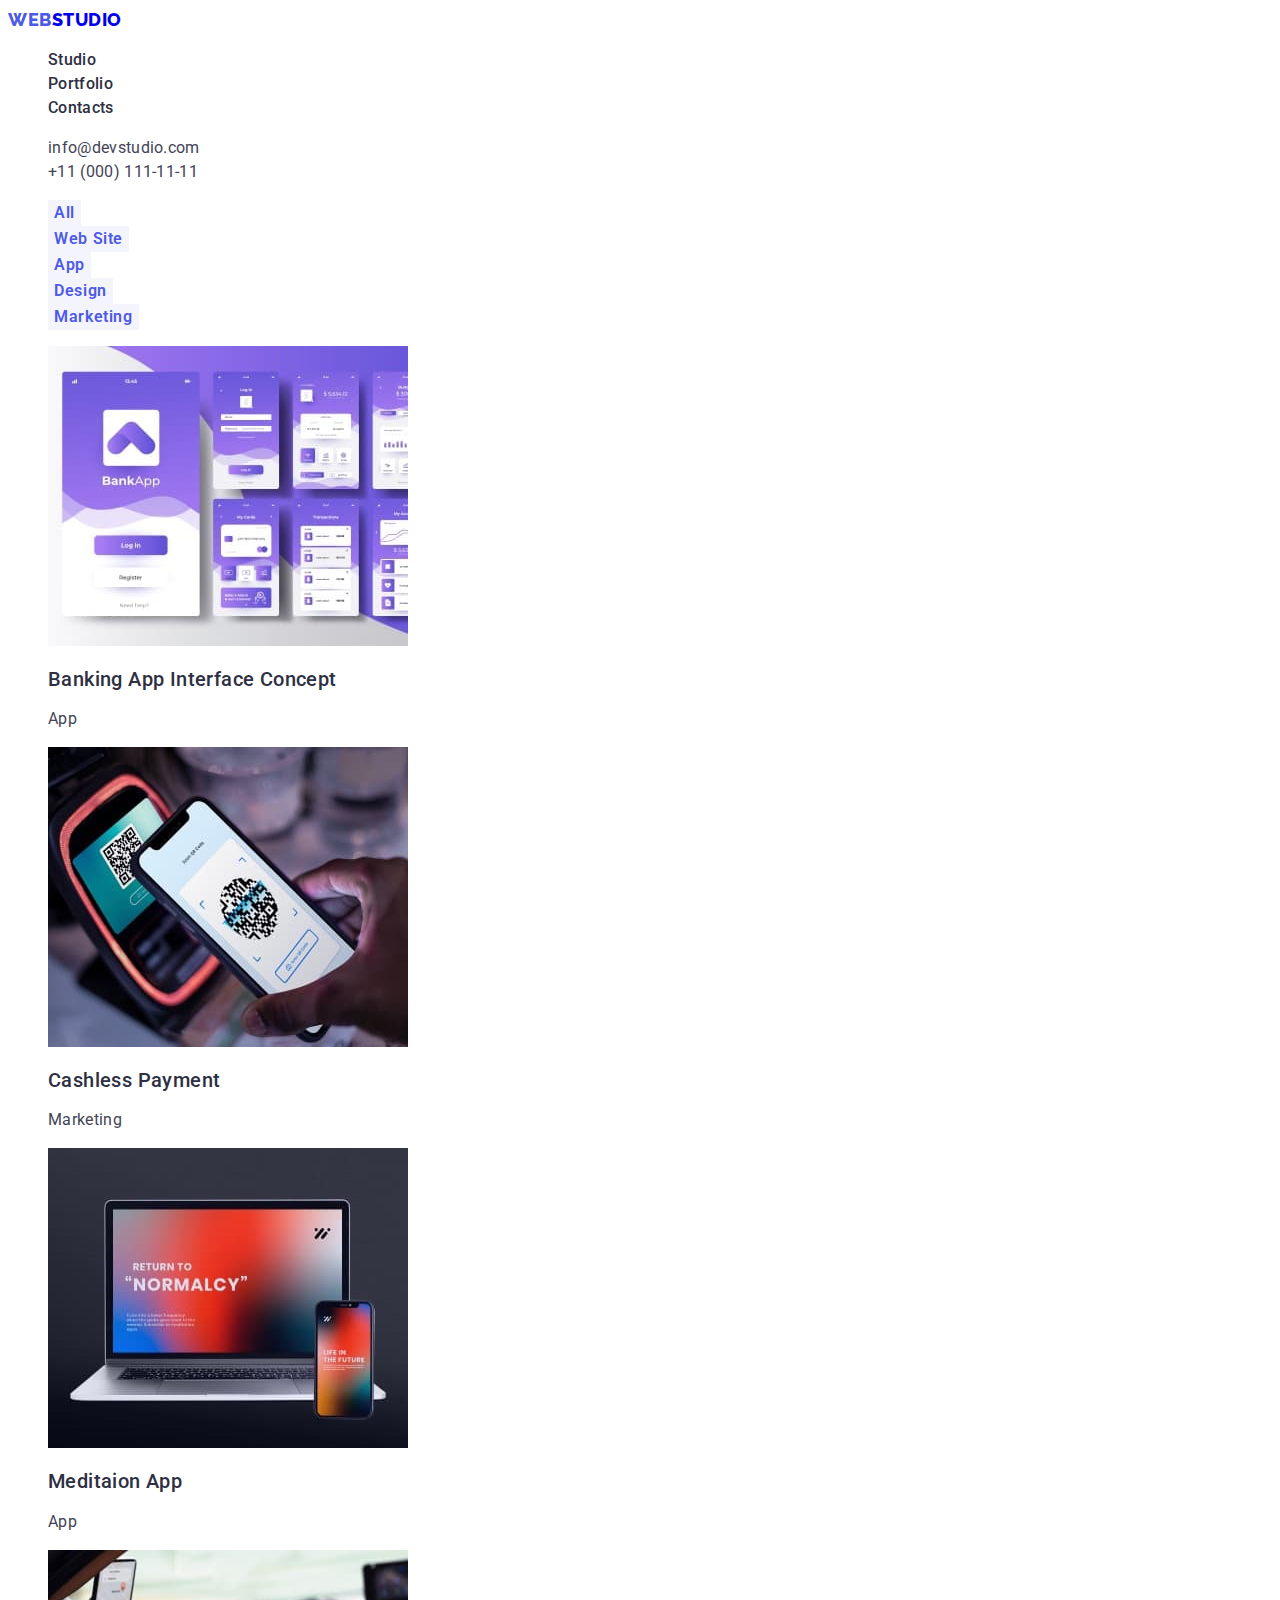
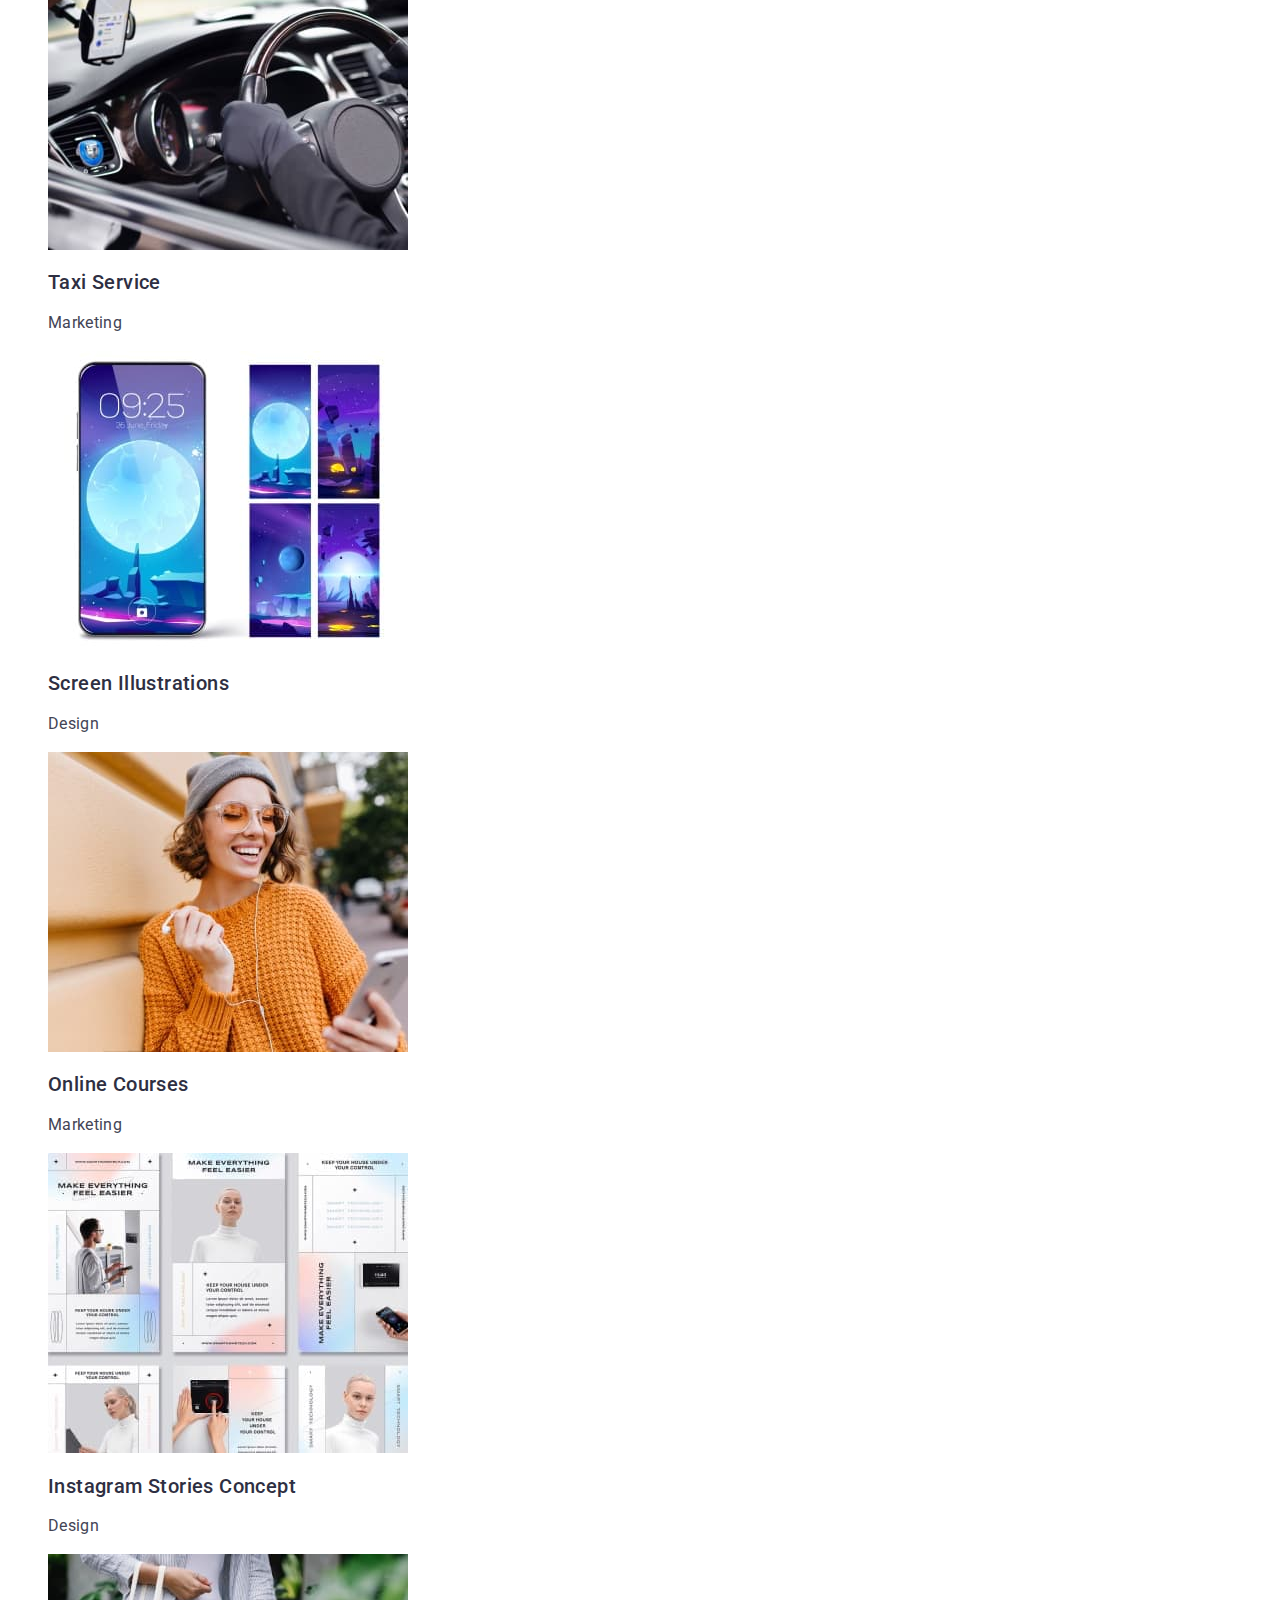
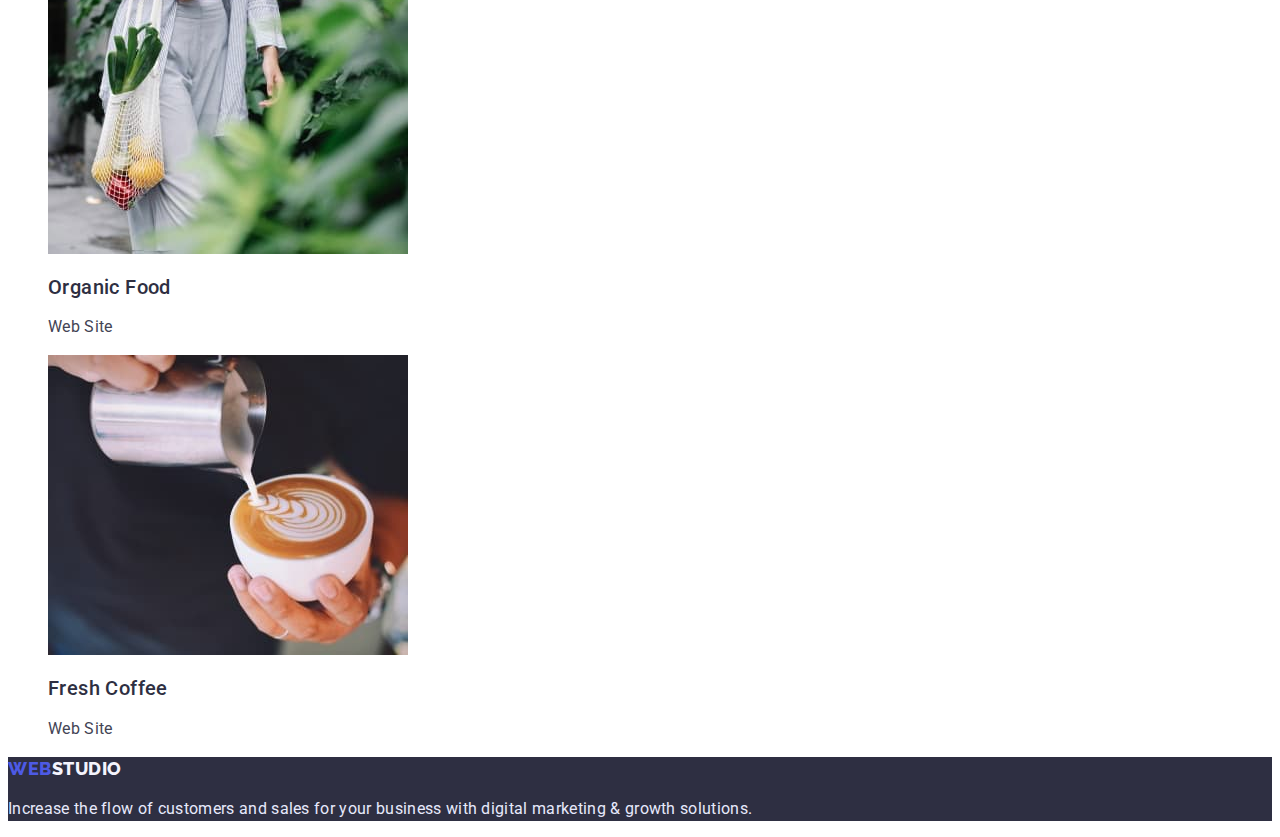
==== commit 6e400de9: "goit-markup-hw-02" ====
--- a/portfolio.html
+++ b/portfolio.html
@@ -16,16 +16,16 @@
   <body class="site-body">
     <header class="header">
       <nav class="header-navigation">
-        <a href="" class="logo link"
-          ><span class="logo-web">Web</span
-          ><span class="logo-studio">Studio</span></a
+        <a href="./index.html" class="logo link"
+          ><span class="logo-web">Web</span>Studio</a
         >
+
         <ul class="header-list list">
           <li class="header-item">
-            <a class="header-link link" href="/index.html">Studio</a>
+            <a class="header-link link" href="./index.html">Studio</a>
           </li>
           <li class="header-item">
-            <a class="header-link link" href="/portfolio.html">Portfolio</a>
+            <a class="header-link link" href="./portfolio.html">Portfolio</a>
           </li>
           <li class="header-item">
             <a class="header-link link" href="">Contacts</a>
@@ -55,9 +55,7 @@
           <li><button class="title-btn" type="button">Design</button></li>
           <li><button class="title-btn" type="button">Marketing</button></li>
         </ul>
-      </section>
 
-      <section class="title-service">
         <ul class="service-list list">
           <li class="list-img">
             <img
--- a/css/styles.css
+++ b/css/styles.css
@@ -1,10 +1,12 @@
 :root {
   --color-text: #434455;
   --color-head: #2e2f42;
+  --color-background: #ffffff;
+  
 }
 body {
   font-family: "Roboto", sans-serif;
-  background: #ffffff;
+  background: var(--color-background)
 }
 .list {
   list-style: none;
@@ -18,30 +20,19 @@
 .header-navigation {
 }
 .logo {
-}
-.logo-web {
-  font-family: "Raleway";
-  font-style: normal;
+  font-family: "Raleway"; sans-serif;
   font-weight: 800;
   font-size: 18px;
   line-height: 1.33;
-  display: flex;
   align-items: center;
   letter-spacing: 0.03em;
   text-transform: uppercase;
+}
+.logo-web {
   color: #4d5ae5;
 }
 
 .logo-studio {
-  font-family: "Raleway";
-  font-style: normal;
-  font-weight: 800;
-  font-size: 18px;
-  line-height: 1.33;
-  display: flex;
-  align-items: center;
-  letter-spacing: 0.03em;
-  text-transform: uppercase;
   color: #2e2f42;
 }
 
@@ -61,14 +52,14 @@
 .header-link:hover {
   color: #404bbf;
 }
-.heder-link:focus {
+.header-link:focus {
   color: #404bbf;
 }
 
 .header-list {
 }
 .header-mail.link {
-  font-family: "Roboto";
+  font-family: "Roboto"; sans-serif;
   font-style: normal;
   font-weight: 400;
   font-size: 16px;
@@ -80,18 +71,24 @@
 .header-mail:hover {
   color: #404bbf;
 }
-.heder-mail:focus {
+.header-mail:focus {
   color: #404bbf;
 }
 
 .header-tel {
-  font-family: "Roboto";
+  font-family: "Roboto"; sans-serif;
   font-style: normal;
   font-weight: 400;
   font-size: 16px;
   line-height: 1.5;
   letter-spacing: 0.02em;
   color: #434455;
+}
+.header-tel:hover {
+  color: #404bbf;
+}
+.header-tel:focus {
+  color: #404bbf;
 }
 
 .hero {
@@ -100,7 +97,7 @@
 
 .hero-title {
   background: #2e2f42;
-  font-family: "Roboto";
+  font-family: "Roboto"; sans-serif;
   font-style: normal;
   font-weight: 600;
   font-size: 56px;
@@ -110,13 +107,12 @@
   color: #ffffff;
 }
 .hero-btn {
-  background: #4d5ae5;
-  font-family: "Roboto";
+  background: #4D5AE5;
+  font-family: "Roboto"; sans-serif;
   font-style: normal;
   font-weight: 600;
   font-size: 16px;
   line-height: 1.18;
-  display: flex;
   align-items: center;
   letter-spacing: 0.04em;
   color: #ffffff;
@@ -138,7 +134,7 @@
 .feature-item {
 }
 .feature-title {
-  font-family: "Roboto";
+  font-family: "Roboto"; sans-serif;
   font-style: normal;
   font-weight: 500;
   font-size: 20px;
@@ -147,7 +143,7 @@
   color: #2e2f42;
 }
 .feature-text {
-  font-family: "Roboto";
+  font-family: "Roboto"; sans-serif;
   font-style: normal;
   font-weight: 400;
   font-size: 16px;
@@ -159,7 +155,7 @@
 .second {
 }
 .second-title {
-  font-family: "Roboto";
+  font-family: "Roboto"; sans-serif;
   font-style: normal;
   font-weight: 600;
   font-size: 36px;
@@ -179,7 +175,7 @@
   background: #f4f4fd;
 }
 .team-title {
-  font-family: "Roboto";
+  font-family: "Roboto"; sans-serif;
   font-style: normal;
   font-weight: 600;
   font-size: 36px;
@@ -193,7 +189,7 @@
 .team-list {
 }
 .team-item {
-  background: #ffffff;
+  background: var(--color-background)
 }
 .team-name {
   font-family: "Roboto";
@@ -206,7 +202,7 @@
   color: #2e2f42;
 }
 .team-job {
-  font-family: "Roboto";
+  font-family: "Roboto"; sans-serif;
   font-style: normal;
   font-weight: 400;
   font-size: 16px;
@@ -222,31 +218,29 @@
 }
 .footer-web {
   background: #2e2f42;
-  font-family: "Raleway";
+  font-family: "Raleway"; sans-serif;
   font-style: normal;
   font-weight: 800;
   font-size: 18px;
   line-height: 1.16;
-  display: flex;
   align-items: center;
   letter-spacing: 0.03em;
   text-transform: uppercase;
   color: #4d5ae5;
 }
 .footer-studio {
-  font-family: "Raleway";
+  font-family: "Raleway"; sans-serif;
   font-style: normal;
   font-weight: 800;
   font-size: 18px;
   line-height: 1.16;
-  display: flex;
   align-items: center;
   letter-spacing: 0.03em;
   text-transform: uppercase;
   color: #f4f4fd;
 }
 .footer-text {
-  font-family: "Roboto";
+  font-family: "Roboto"; sans-serif;
   font-style: normal;
   font-weight: 400;
   font-size: 16px;
@@ -265,12 +259,10 @@
 }
 .title-btn {
   background: #f4f4fd;
-  font-family: "Roboto";
-  font-style: normal;
-  font-weight: 600;
-  font-size: 16px;
-  line-height: 1.5;
-  display: flex;
+  font-family: "Roboto"; sans-serif;
+  font-weight: 600;
+  font-size: 16px;
+  line-height: 1.5;
   align-items: center;
   text-align: center;
   letter-spacing: 0.04em;
@@ -287,8 +279,7 @@
   color: #ffffff;
   background: #404bbf;
 }
-.title-service {
-}
+
 
 .service-list {
 }
@@ -297,16 +288,16 @@
 .list-img {
 }
 .title-img {
-  font-family: "Roboto";
+  font-family: "Roboto"; sans-serif;
   font-style: normal;
   font-weight: 500;
   font-size: 20px;
   line-height: 1.2;
   letter-spacing: 0.02em;
-  color: #2e2f42;
+  color: var(--color-head)
 }
 .title-img-text {
-  font-family: "Roboto";
+  font-family: "Roboto"; sans-serif;
   font-style: normal;
   font-weight: 400;
   font-size: 16px;
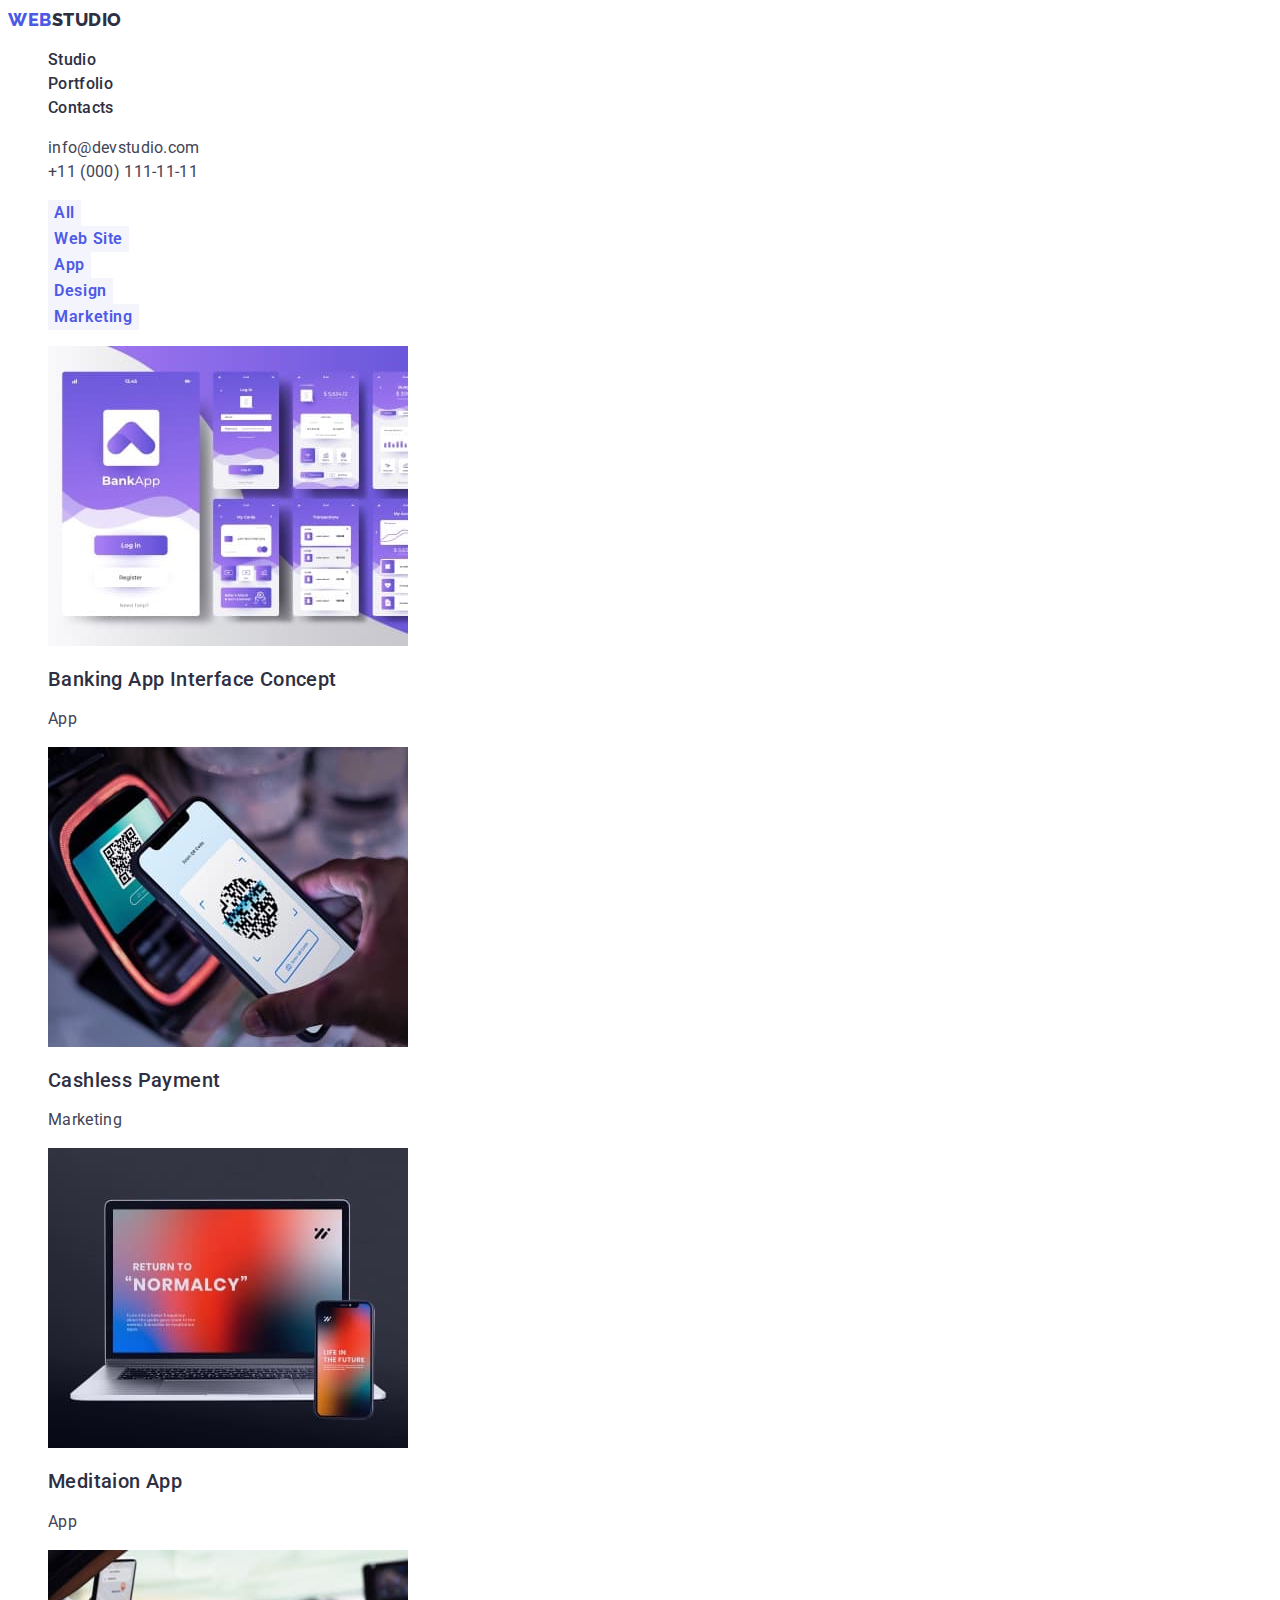
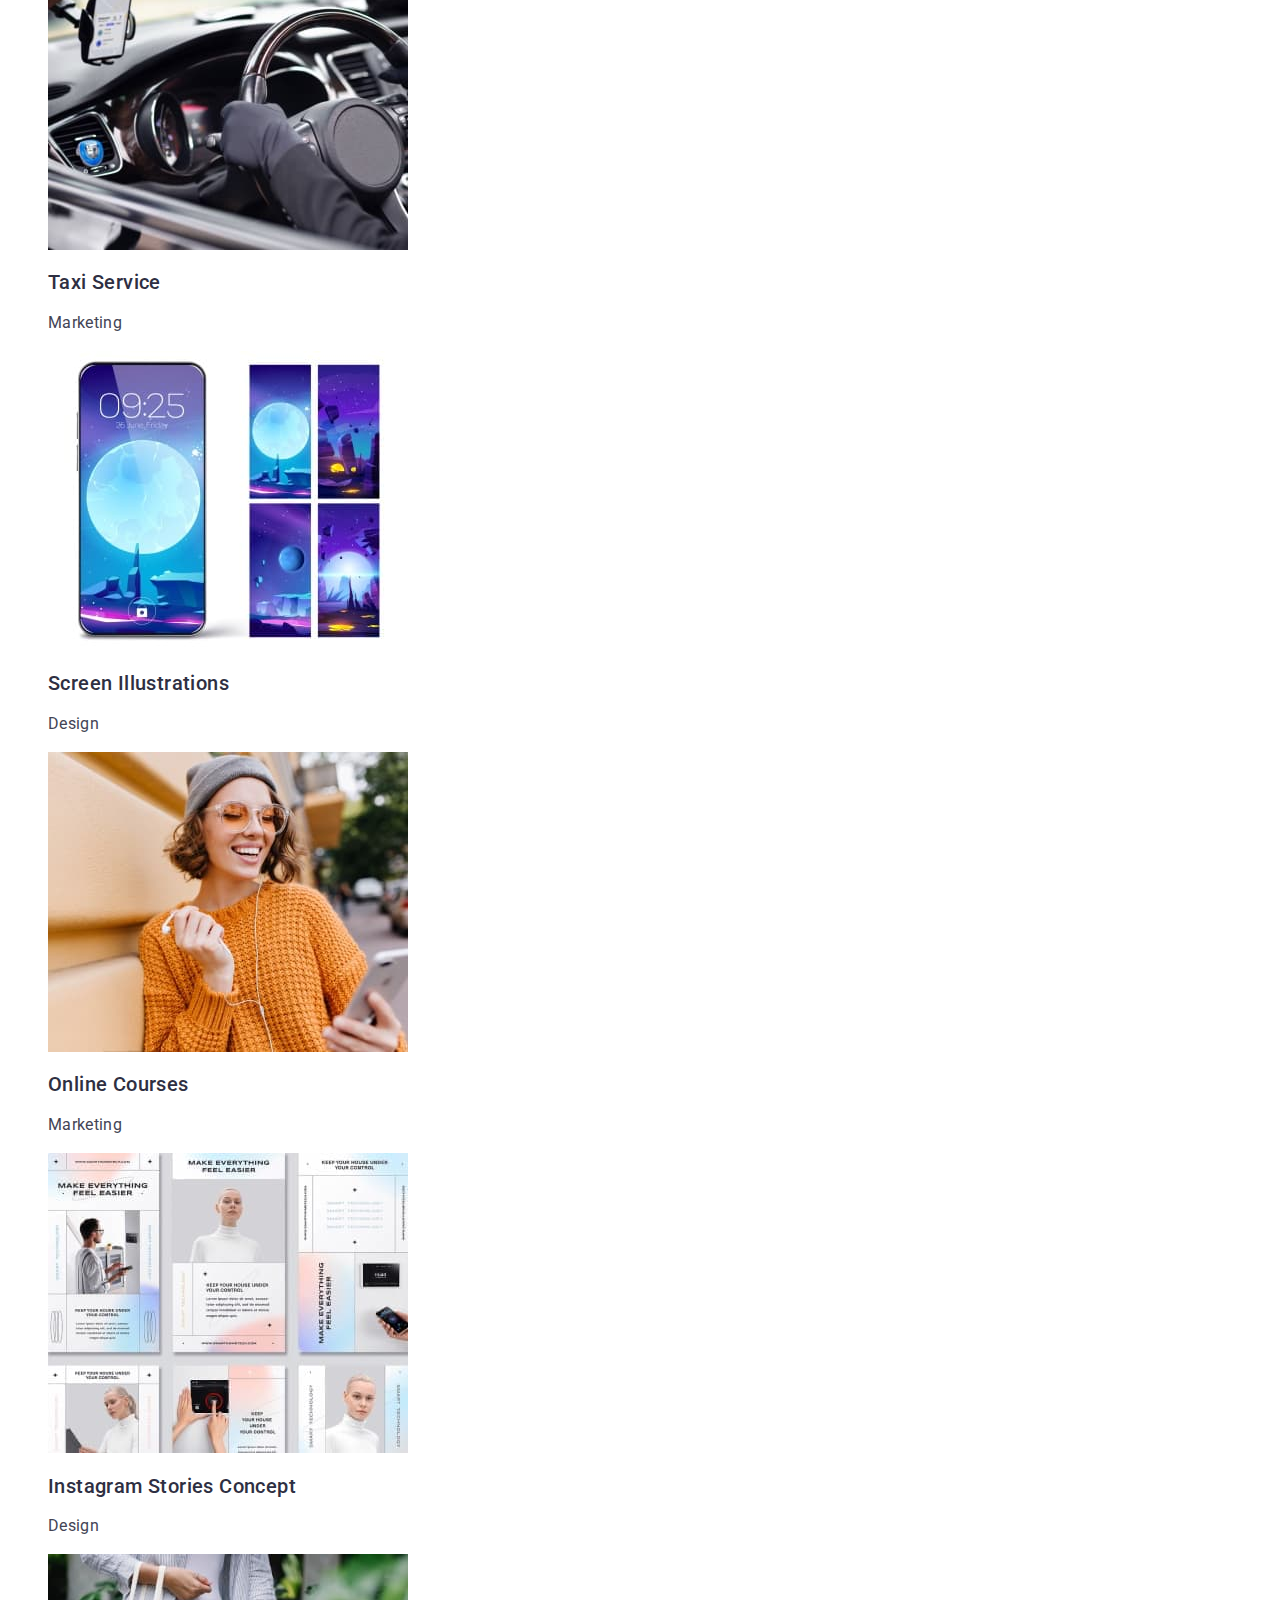
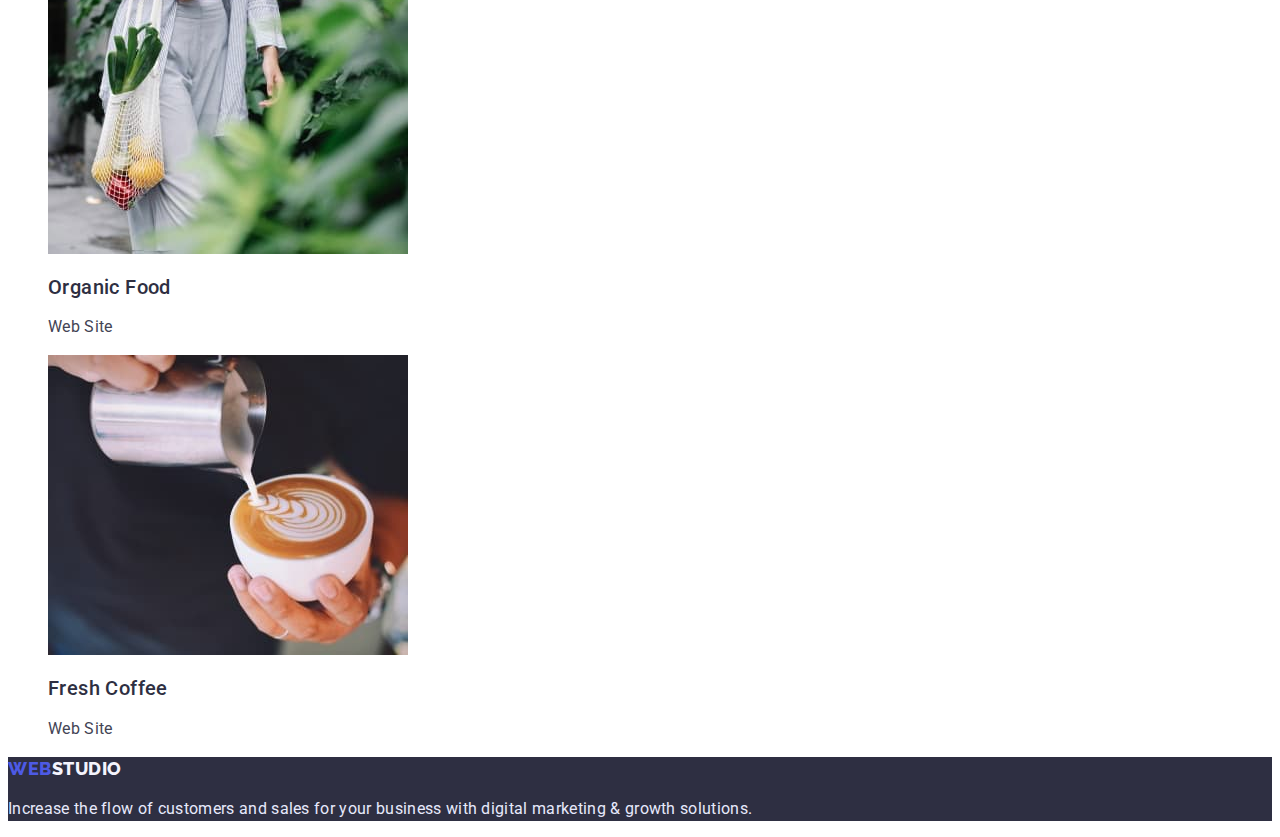
==== commit 87a2bc78: "goit-markup-hw-02" ====
--- a/portfolio.html
+++ b/portfolio.html
@@ -47,7 +47,7 @@
     </header>
     <main>
       <section class="portfolio">
-        <h1 hidden class="title-portfolio">Portfolio</h1>
+        <h1 class="visually-hidden" class="title-portfolio">Portfolio</h1>
         <ul class="btn-list list">
           <li><button class="title-btn" type="button">All</button></li>
           <li><button class="title-btn" type="button">Web Site</button></li>
--- a/css/styles.css
+++ b/css/styles.css
@@ -2,6 +2,12 @@
   --color-text: #434455;
   --color-head: #2e2f42;
   --color-background: #ffffff;
+  --color-iris: #4d5ae5;
+  --color-grey: #f4f4fd;
+  --color-dark: #2e2f42;
+  --color-footer-text:#e7e9fc;
+  --color-pres: #404bbf;
+
   
 }
 body {
@@ -20,6 +26,7 @@
 .header-navigation {
 }
 .logo {
+  color: var(--color-dark);
   font-family: "Raleway"; sans-serif;
   font-weight: 800;
   font-size: 18px;
@@ -29,12 +36,9 @@
   text-transform: uppercase;
 }
 .logo-web {
-  color: #4d5ae5;
-}
-
-.logo-studio {
-  color: #2e2f42;
-}
+  color: var(--color-iris);
+}
+
 
 .header-list {
 }
@@ -46,14 +50,14 @@
   font-size: 16px;
   line-height: 1.5;
   letter-spacing: 0.02em;
-  color: #2e2f42;
+  color: var(--color-dark);
 }
 
 .header-link:hover {
-  color: #404bbf;
+  color: var(--color-pres);
 }
 .header-link:focus {
-  color: #404bbf;
+  color: var(--color-pres);
 }
 
 .header-list {
@@ -65,14 +69,14 @@
   font-size: 16px;
   line-height: 1.5;
   letter-spacing: 0.02em;
-  color: #434455;
+  color: var(--color-text);
 }
 
 .header-mail:hover {
-  color: #404bbf;
+  color: var(--color-pres);
 }
 .header-mail:focus {
-  color: #404bbf;
+  color: var(--color-pres);
 }
 
 .header-tel {
@@ -82,21 +86,21 @@
   font-size: 16px;
   line-height: 1.5;
   letter-spacing: 0.02em;
-  color: #434455;
+  color: var(--color-text);
 }
 .header-tel:hover {
-  color: #404bbf;
+  color: var(--color-pres);
 }
 .header-tel:focus {
-  color: #404bbf;
+  color: var(--color-pres);
 }
 
 .hero {
-  background: #2e2f42;
+  background: var(--color-dark);
 }
 
 .hero-title {
-  background: #2e2f42;
+  background: var(--color-dark);
   font-family: "Roboto"; sans-serif;
   font-style: normal;
   font-weight: 600;
@@ -104,27 +108,26 @@
   line-height: 1.07;
   text-align: center;
   letter-spacing: 0.02em;
-  color: #ffffff;
+  color: var(--color-background);
 }
 .hero-btn {
-  background: #4D5AE5;
+  background: var(--color-iris);
   font-family: "Roboto"; sans-serif;
   font-style: normal;
   font-weight: 600;
   font-size: 16px;
   line-height: 1.18;
-  align-items: center;
   letter-spacing: 0.04em;
-  color: #ffffff;
+  color: var(--color-background);
   cursor: pointer;
   border: none;
 }
 
 .hero-btn:hover {
-  background: #404bbf;
+  background: var(--color-pres);
 }
 .hero-btn:focus {
-  background: #404bbf;
+  background: var(--color-pres);
 }
 
 .feature {
@@ -140,7 +143,7 @@
   font-size: 20px;
   line-height: 1.2;
   letter-spacing: 0.02em;
-  color: #2e2f42;
+  color: var(--color-dark);
 }
 .feature-text {
   font-family: "Roboto"; sans-serif;
@@ -172,7 +175,7 @@
 .second-item {
 }
 .team {
-  background: #f4f4fd;
+  background: var(--color-grey);
 }
 .team-title {
   font-family: "Roboto"; sans-serif;
@@ -199,7 +202,7 @@
   line-height: 1.2;
   text-align: center;
   letter-spacing: 0.02em;
-  color: #2e2f42;
+  color: var(--color-head);
 }
 .team-job {
   font-family: "Roboto"; sans-serif;
@@ -212,12 +215,12 @@
   color: var(--color-text);
 }
 .footer {
-  background: #2e2f42;
+  background: var(--color-dark);
 }
 .logo {
 }
 .footer-web {
-  background: #2e2f42;
+  background: var(--color-dark);
   font-family: "Raleway"; sans-serif;
   font-style: normal;
   font-weight: 800;
@@ -226,7 +229,7 @@
   align-items: center;
   letter-spacing: 0.03em;
   text-transform: uppercase;
-  color: #4d5ae5;
+  color: var(--color-iris);
 }
 .footer-studio {
   font-family: "Raleway"; sans-serif;
@@ -237,7 +240,7 @@
   align-items: center;
   letter-spacing: 0.03em;
   text-transform: uppercase;
-  color: #f4f4fd;
+  color: var(--color-grey);
 }
 .footer-text {
   font-family: "Roboto"; sans-serif;
@@ -246,11 +249,24 @@
   font-size: 16px;
   line-height: 1.5;
   letter-spacing: 0.02em;
-  color: #e7e9fc;
+  color: var(--color-footer-text);
 }
 
 .portfolio {
 }
+.visually-hidden {
+  position: absolute;
+  white-space: nowrap;
+  width: 1px;
+  height: 1 px;
+  overflow: hidden;
+  border: 0;
+  padding: 0;
+  clip: rect(0 0 0 0);
+  clip-path: inset(50%);
+  margin: -1px;
+}
+
 .title-portfolio {
 }
 .btn-list {
@@ -258,7 +274,7 @@
 .list {
 }
 .title-btn {
-  background: #f4f4fd;
+  background: var(--color-grey);
   font-family: "Roboto"; sans-serif;
   font-weight: 600;
   font-size: 16px;
@@ -266,18 +282,18 @@
   align-items: center;
   text-align: center;
   letter-spacing: 0.04em;
-  color: #4d5ae5;
+  color: var(--color-iris);
   cursor: pointer;
   border: none;
 }
 
 .title-btn:hover {
-  color: #ffffff;
-  background: #404bbf;
+  color: var(--color-background);
+  background: var(--color-iris);
 }
 .title-btn:focus {
-  color: #ffffff;
-  background: #404bbf;
+  color: var(--color-background);
+  background: var(--color-iris);
 }
 
 
